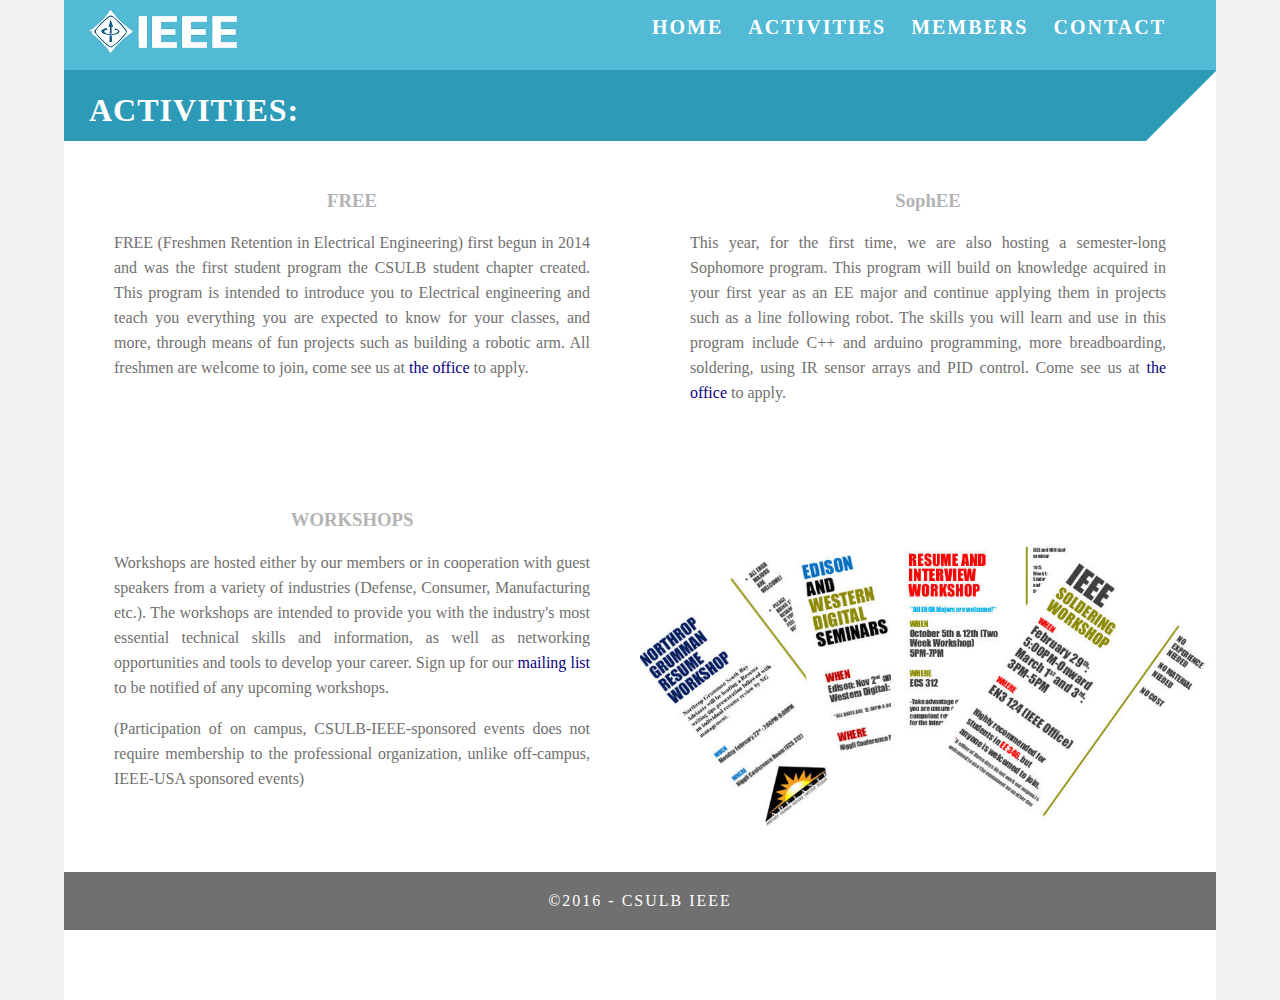
==== activities.html @ 5768d789 "Google Analytics scripts added" ====
<!doctype html>
<html lang="en-US">

<head>
    <meta charset="utf-8">
    <meta http-equiv="X-UA-Compatible" content="IE=edge">
    <meta name="viewport" content="width=device-width, initial-scale=1">
    <title>Activities | CSULB IEEE</title>
    <meta name="description" content="CSULB IEEE programs, workshop and events information.">
    <!--Favicon not supported for IE 9 and below-->
    <link rel="shortcut icon" type="image/x-icon" href="images/favicon.png" />
    <link href="css/styles.css" rel="stylesheet" type="text/css">
    <!--Script tag downloads a font from the Adobe Edge Web Fonts server for use within the web page.-->
    <script>
        var __adobewebfontsappname__ = "dreamweaver"
    </script>
    <!-- Add "https:" before URL for local development, remove before committing -->
    <script src="//use.edgefonts.net/source-sans-pro:n2:default.js" type="text/javascript"></script>
    <!-- HTML5 shim and Respond.js for IE8 support of HTML5 elements and media queries -->
    <!-- WARNING: Respond.js doesn't work if you view the page via file:// -->
    <!--[if lt IE 9]>
      <script src="https://oss.maxcdn.com/html5shiv/3.7.2/html5shiv.min.js"></script>
      <script src="https://oss.maxcdn.com/respond/1.4.2/respond.min.js"></script>
    <![endif]-->
    <!-- Google Analytics script -->
	<script>
  (function(i,s,o,g,r,a,m){i['GoogleAnalyticsObject']=r;i[r]=i[r]||function(){
  (i[r].q=i[r].q||[]).push(arguments)},i[r].l=1*new Date();a=s.createElement(o),
  m=s.getElementsByTagName(o)[0];a.async=1;a.src=g;m.parentNode.insertBefore(a,m)
  })(window,document,'script','https://www.google-analytics.com/analytics.js','ga');

  ga('create', 'UA-83214948-1', 'auto');
  ga('send', 'pageview');

	</script>
</head>

<body>
    <!-- Main Container -->
    <div class="container">
        <!-- Navigation -->
        <!-- Hero Section -->
        <header>
            <a href="./">
                <h4 class="logo"><img src="images/logoWhite.png" alt="IEEE"></h4>
            </a>
            <nav>
                <ul>
                    <li><a href="./">HOME</a>
                    </li>
                    <li> <a href="activities.html">ACTIVITIES</a>
                    </li>
                    <li> <a href="members.html">MEMBERS</a>
                    </li>
                    <li> <a href="contact.html">CONTACT</a>
                    </li>
                </ul>
            </nav>
        </header>
        <!-- Entry Title Section -->
        <section class="entry-banner">
            <h1 class="entry-title">ACTIVITIES:</h1>
        </section>
        <!-- Gallery Section -->
        <!-- Parallax Section -->
        <!-- More Info Section -->
        <footer>
            <article class="footer_column">
                <h3>FREE</h3>
                <!--Comment out to add pictures for each section-->
                <!--<a href="programs.html"><img src="images/placeholder.jpg" alt="" width="400" height="200" class="cards"/></a>-->
                <p>FREE (Freshmen Retention in Electrical Engineering) first begun in 2014 and was the first student program the CSULB student chapter created. This program is intended to introduce you to Electrical engineering and teach you everything you are expected to know for your classes, and more, through means of fun projects such as building a robotic arm. All freshmen are welcome to join, come see us at <a href="index.html#office" style="color:#0B0080">the office</a> to apply.</p>
            </article>
            <article class="footer_column">
                <h3>SophEE</h3>
                <!--<img src="images/office.jpg" alt="" width="400" height="200" class="cards"/>-->
                <p>This year, for the first time, we are also hosting a semester-long Sophomore program. This program will build on knowledge acquired in your first year as an EE major and continue applying them in projects such as a line following robot. The skills you will learn and use in this program include C++ and arduino programming, more breadboarding, soldering, using IR sensor arrays and PID control. Come see us at <a href="index.html#office" style="color:#0B0080">the office</a> to apply.</p>
            </article>
        </footer>
        <footer>
            <article class="footer_column">
                <h3>WORKSHOPS</h3>
                <!--<a href="programs.html"><img src="images/placeholder.jpg" alt="" width="400" height="200" class="cards"/></a>-->
                <p>Workshops are hosted either by our members or in cooperation with guest speakers from a variety of industries (Defense, Consumer, Manufacturing etc.). The workshops are intended to provide you with the industry's most essential technical skills and information, as well as networking opportunities and tools to develop your career. Sign up for our <a href="contact.html" style="color:#0B0080">mailing list</a> to be notified of any upcoming workshops.</p>
                <p>(Participation of on campus, CSULB-IEEE-sponsored events does not require membership to the professional organization, unlike off-campus, IEEE-USA sponsored events)</p>
            </article>
            <article class="footer_column">
                <img src="images/workshopflyer.jpg" class="flyer">
            </article>
        </footer>
        <!-- Footer Section -->
        <!-- Copyrights Section -->
        <div class="copyright">&copy;2016 - <strong>CSULB IEEE</strong>
        </div>
    </div>
    <!-- Main Container Ends -->
</body>

</html>
---- css/styles.css ----
@charset "UTF-8";
/* Body */

body {
    font-family: source-sans-pro, consolas;
    background-color: #f2f2f2;
    margin-top: 0px;
    margin-right: 0px;
    margin-bottom: 0px;
    margin-left: 0px;
    font-style: normal;
    font-weight: 200;
}
/* Container */

.container {
    width: 90%;
    margin-left: auto;
    margin-right: auto;
    height: 1000px;
    background-color: #FFFFFF;
}
/* Navigation */

header {
    width: 100%;
    height: 7%;
    background-color: #52bad5;
    border-bottom: 1px solid #2C9AB7;
}
.logo {
    color: #fff;
    font-weight: bold;
    text-align: undefined;
    width: 10%;
    float: left;
    margin-top: 10px;
    margin-bottom: 0px;
    margin-left: 25px;
    letter-spacing: 4px;
}
nav {
    float: right;
    width: 80%;
    text-align: right;
    margin-right: 25px;
}
header nav ul {
    list-style: none;
    float: right;
}
nav ul li {
    float: left;
    color: #FFFFFF;
    font-size: 20px;
    text-align: left;
    margin-right: 25px;
    letter-spacing: 2px;
    font-weight: bold;
    transition: all 0.3s linear;
}
ul li a {
    color: #FFFFFF;
    text-decoration: none;
}
ul li:hover a {
    color: #2C9AB7;
}
.hero_header {
    color: #FFFFFF;
    text-align: center;
    margin-top: 0px;
    margin-right: 0px;
    margin-bottom: 0px;
    margin-left: 0px;
    letter-spacing: 4px;
}
a:link,
a:visited {
    text-decoration: none;
}
/* Hero Section */

.hero {
    width: 100%;
    background-image: url(../images/Walter_Pyramid.jpg);
    background-repeat: no-repeat;
    background-position: center center;
    background-size: cover;
    background-color: #B3B3B3;
    padding-top: 200px;
    padding-bottom: 200px;
    float: right;
}
.light {
    font-weight: bold;
    color: #717070;
}
.tagline {
    text-align: center;
    color: #FFFFFF;
    margin-top: 4px;
    font-weight: lighter;
    text-transform: uppercase;
    letter-spacing: 1px;
}
/* About Section */

.text_column {
    width: 29%;
    text-align: justify;
    font-weight: lighter;
    line-height: 25px;
    float: left;
    padding-left: 20px;
    padding-right: 20px;
    color: #A3A3A3;
}
.about {
    padding-left: 25px;
    padding-right: 25px;
    padding-top: 35px;
    padding-bottom: 25px;
    display: inline-block;
    background-color: #FFFFFF;
}
/* Gallery */

.entry-title {
    color: #FFFFFF;
    text-align: left;
    font-weight: bold;
    letter-spacing: 1px;
    margin-left: 25px;
    margin-bottom: 10px;
    display: inline-block;
    line-height: normal;
    vertical-align: middle;
}
.entry-banner {
    background-color: #2D9AB7;
    width: 100%;
    height: 70px;
    float: left;
    padding-bottom: 0px;
    padding-top: 0px;
    position: relative;
}
.entry-banner:before {
    /*Cuts the corner of this div*/ 
    content: '';
    position: absolute;
    bottom: 0;
    right: 0;
    border-bottom: 70px solid white;
    border-left: 70px solid #2D9AB7;
    width: 0;
}
.mugshot {
    width: 50%;
}
.icon {
    margin-bottom: 5px;
}
.contact {
    width: 100px;
}
.gallery {
    clear: both;
    display: inline-block;
    width: 100%;
    background-color: #FFFFFF;
    padding-bottom: 35px;
    padding-top: 0px;
    margin-top: -5px;
    margin-bottom: 0px;
}
.thumbnail {
    width: 23%;
    text-align: center;
    float: left;
    margin-top: 35px;
}
.gallery .thumbnail h4 {
    margin-top: 5px;
    margin-right: 5px;
    margin-bottom: 5px;
    margin-left: 5px;
    color: #52BAD5;
}
.gallery .thumbnail p {
    margin-top: 0px;
    margin-right: 0px;
    margin-bottom: 0px;
    margin-left: 0px;
    color: #A3A3A3;
}
.wrap {
    float: right;
    width: 50%;
    height: 340px;
    overflow: hidden;
    padding-top: 10px;
    padding-right: 10px;
}
.form {
    width: 100%;
    height: 200%;
    overflow: hidden;
}
/* Parallax Section */

.banner {} .parallax_left {
    width: 60%;
    height: 300px;
    background: #2D9AB7;
    float: left;
    position: relative;
}
.parallax_left img {
    max-height: 100%;
    max-width: 100%;
    width: auto;
    height: auto;
    position: absolute;
    top: 0;
    bottom: 0;
    left: 0;
    right: 0;
    margin: auto;
}
.parallax_right {
    margin-left: 60%;
    height: 300px;
    background: #2D9AB7;
    position: relative;
}
.parallax_right:before {
    /*Cuts the corner of this div*/
    
    content: '';
    position: absolute;
    bottom: 0;
    right: 0;
    border-bottom: 80px solid white;
    border-left: 80px solid #2D9AB7;
    width: 0;
}
.parallax {
    color: #FFFFFF;
    text-align: right;
    padding-right: 40%;
    padding-top: 10%;
    letter-spacing: 2px;
    margin-top: 0px;
    position: relative;
}
.parallax_description {
    color: #FFFFFF;
    text-align: justify;
    width: 70%;
    font-weight: lighter;
    line-height: 23px;
    margin-top: 0px;
    margin-right: auto;
    margin-bottom: 0px;
    margin-left: auto;
}
.parallax_description a:link {
    color: #FFFFFF;
    text-decoration: none;
}
.parallax_description a:visited {
    color: #FFFFFF;
    text-decoration: none;
}
/* More info */

footer {
    background-color: #FFFFFF;
    padding-bottom: 35px;
}
.footer_column {
    width: 50%;
    text-align: center;
    padding-top: 30px;
    float: left;
}
footer .footer_column h3 {
    color: #B3B3B3;
    text-align: center;
}
footer .footer_column p {
    color: #717070;
    background-color: #FFFFFF;
}
.cards {
    width: 100%;
    height: auto;
    max-width: 400px;
    max-height: 200px;
}
footer .footer_column p {
    padding-left: 30px;
    padding-right: 30px;
    text-align: justify;
    line-height: 25px;
    font-weight: lighter;
    margin-left: 20px;
    margin-right: 20px;
}
.footer_column a:link {
    color: #717070;
    text-decoration: none;
}
.footer_column a:visited {
    color: #717070;
    text-decoration: none;
}
.button {
    width: 200px;
    margin-top: 40px;
    margin-right: auto;
    margin-bottom: auto;
    margin-left: auto;
    padding-top: 20px;
    padding-right: 10px;
    padding-bottom: 20px;
    padding-left: 10px;
    text-align: center;
    vertical-align: middle;
    border-radius: 0px;
    text-transform: uppercase;
    font-weight: bold;
    letter-spacing: 2px;
    border: 3px solid #FFFFFF;
    color: #FFFFFF;
    transition: all 0.3s linear;
}
.button:hover {
    background-color: #FEFEFE;
    color: #C4C4C4;
    cursor: pointer;
}
.facebook {
    width: 100px;
    margin-top: 20px;
    margin-right: auto;
    margin-bottom: auto;
    margin-left: auto;
    padding-top: 0px;
    padding-right: 0px;
    padding-bottom: 0px;
    padding-left: 0px;
    vertical-align: middle;
    border-radius: 0px;
    border: 0px;
    transition: all 0.3s linear;
}
.facebook:hover {
    background-color: #FEFEFE;
    color: #C4C4C4;
    cursor: pointer;
}
.copyright {
    text-align: center;
    padding-top: 20px;
    padding-bottom: 20px;
    background-color: #717070;
    color: #FFFFFF;
    text-transform: uppercase;
    font-weight: lighter;
    letter-spacing: 2px;
    border-top-width: 2px;
}
.footer_banner {
    background-color: #B3B3B3;
    padding-top: 50px;
    padding-bottom: 50PX;
    margin-bottom: 0px;
}
footer {
    display: inline-block;
}
.hidden {
    display: none;
}
.flyer {
    width: 100%;
}
/* --------------Mobile--------------*/

@media (max-width: 320px) {
    .logo {
        width: 100%;
        text-align: center;
        margin-top: 13px;
        margin-right: 0px;
        margin-bottom: 0px;
        margin-left: 0px;
    }
    .container header nav {
        margin-top: 0px;
        margin-right: 0px;
        margin-bottom: 0px;
        margin-left: 0px;
        width: 100%;
        float: hidden;
        overflow: auto;
        display: inline-block;
        background: #52bad5;
    }
    header nav ul {} nav ul li {
        margin-top: 0px;
        margin-right: 0px;
        margin-bottom: 0px;
        margin-left: 0px;
        width: 100%;
        text-align: center;
        padding-top: 8px;
        padding-bottom: 8px;
    }
    .text_column {
        width: 100%;
        text-align: justify;
        padding-top: 0px;
        padding-right: 0px;
        padding-bottom: 0px;
        padding-left: 0px;
    }
    .thumbnail {
        width: 100%;
    }
    .footer_column {
        width: 100%;
        margin-top: 0px;
    }
    .parallax {
        text-align: center;
        margin-top: 0px;
        margin-right: 0px;
        margin-bottom: 0px;
        margin-left: px;
        padding-top: 5%;
        padding-right: 0px;
        padding-bottom: 0px;
        padding-left: 0px;
        width: 100%;
        font-size: 18px;
    }
    .parallax_description {
        padding-top: 0px;
        padding-right: 0px;
        padding-bottom: 0px;
        padding-left: 0px;
        width: 90%;
        margin-top: 25px;
        margin-right: 0px;
        margin-bottom: 0px;
        margin-left: 12px;
        float: none;
        text-align: justify;
    }
    .parallax_left {
        display: none;
    }
    .parallax_right {
        margin-left: 0%;
    }
    .tagline {
        margin-top: 20px;
        line-height: 22px;
    }
    .hero_header {
        padding-left: 10px;
        padding-right: 10px;
        line-height: 22px;
        text-align: center;
    }
    .wrap {
        width: 100%;
        height: 330px;
        padding: 0;
        overflow: hidden;
    }
    .form {
        width: 110%;
        height: 700px;
        margin-left: 9%;
        /* Content of google form made to scale */
        -ms-zoom: 0.75;
        -moz-transform: scale(0.75);
        -moz-transform-origin: 0 0;
        -o-transform: scale(0.75);
        -o-transform-origin: 0 0;
        -webkit-transform: scale(0.75);
        -webkit-transform-origin: 0 0;
    }
}
/* --------------Small Tablets-------------- */

@media (min-width: 321px)and (max-width: 868px) {
    .logo {
        width: 100%;
        text-align: center;
        margin-top: 13px;
        margin-right: 0px;
        margin-bottom: 0px;
        margin-left: 0px;
        color: #043745;
    }
    .container header nav {
        margin-top: 0px;
        margin-right: 0px;
        margin-bottom: 0px;
        margin-left: 0px;
        width: 100%;
        float: hidden;
        overflow: auto;
        display: inline-block;
        background: #52bad5;
    }
    header nav ul {
        padding: 0px;
        float: none;
    }
    nav ul li {
        margin-top: 0px;
        margin-right: 0px;
        margin-bottom: 0px;
        margin-left: 0px;
        width: 100%;
        text-align: center;
        padding-top: 8px;
        padding-bottom: 8px;
    }
    .text_column {
        width: 100%;
        text-align: left;
        padding-top: 0px;
        padding-right: 0px;
        padding-bottom: 0px;
        padding-left: 0px;
    }
    .thumbnail {
        width: 100%;
    }
    .footer_column {
        width: 100%;
        margin-top: 0px;
    }
    .parallax_left {
        display: none;
    }
    .parallax_right {
        margin-left: 0%;
    }
    .thumbnail {
        width: 50%;
    }
    .wrap {
        width: 100%;
        height: 270px;
        padding: 0;
        overflow: hidden;
    }
    .form {
        width: 110%;
        height: 700px;
        margin-left: 9%;
        /* Content of google form made to scale */
        -ms-zoom: 0.75;
        -moz-transform: scale(0.75);
        -moz-transform-origin: 0 0;
        -o-transform: scale(0.75);
        -o-transform-origin: 0 0;
        -webkit-transform: scale(0.75);
        -webkit-transform-origin: 0 0;
    }
    .footer_column {
        width: 100%;
    }
}
/* -------------Small Desktops------------- */

@media (min-width: 868px) and (max-width: 1096px) {
    .text_column {
        width: 100%;
    }
    .thumbnail {
        width: 50%;
    }
    .text_column {
        width: 100%;
        margin-top: 0px;
        margin-right: 0px;
        margin-bottom: 0px;
        margin-left: 0px;
        padding-top: 0px;
        padding-right: 0px;
        padding-bottom: 0px;
        padding-left: 0px;
    }
    .wrap {
        width: 100%;
        height: 270px;
        padding: 0;
        overflow: hidden;
    }
    .form {
        width: 110%;
        height: 700px;
        margin-left: 9%;
        /* Content of google form made to scale */
        -ms-zoom: 0.75;
        -moz-transform: scale(0.75);
        -moz-transform-origin: 0 0;
        -o-transform: scale(0.75);
        -o-transform-origin: 0 0;
        -webkit-transform: scale(0.75);
        -webkit-transform-origin: 0 0;
    }
}
/* -------------Largest Desktops------------- */

@media (min-width: 1300px) {}
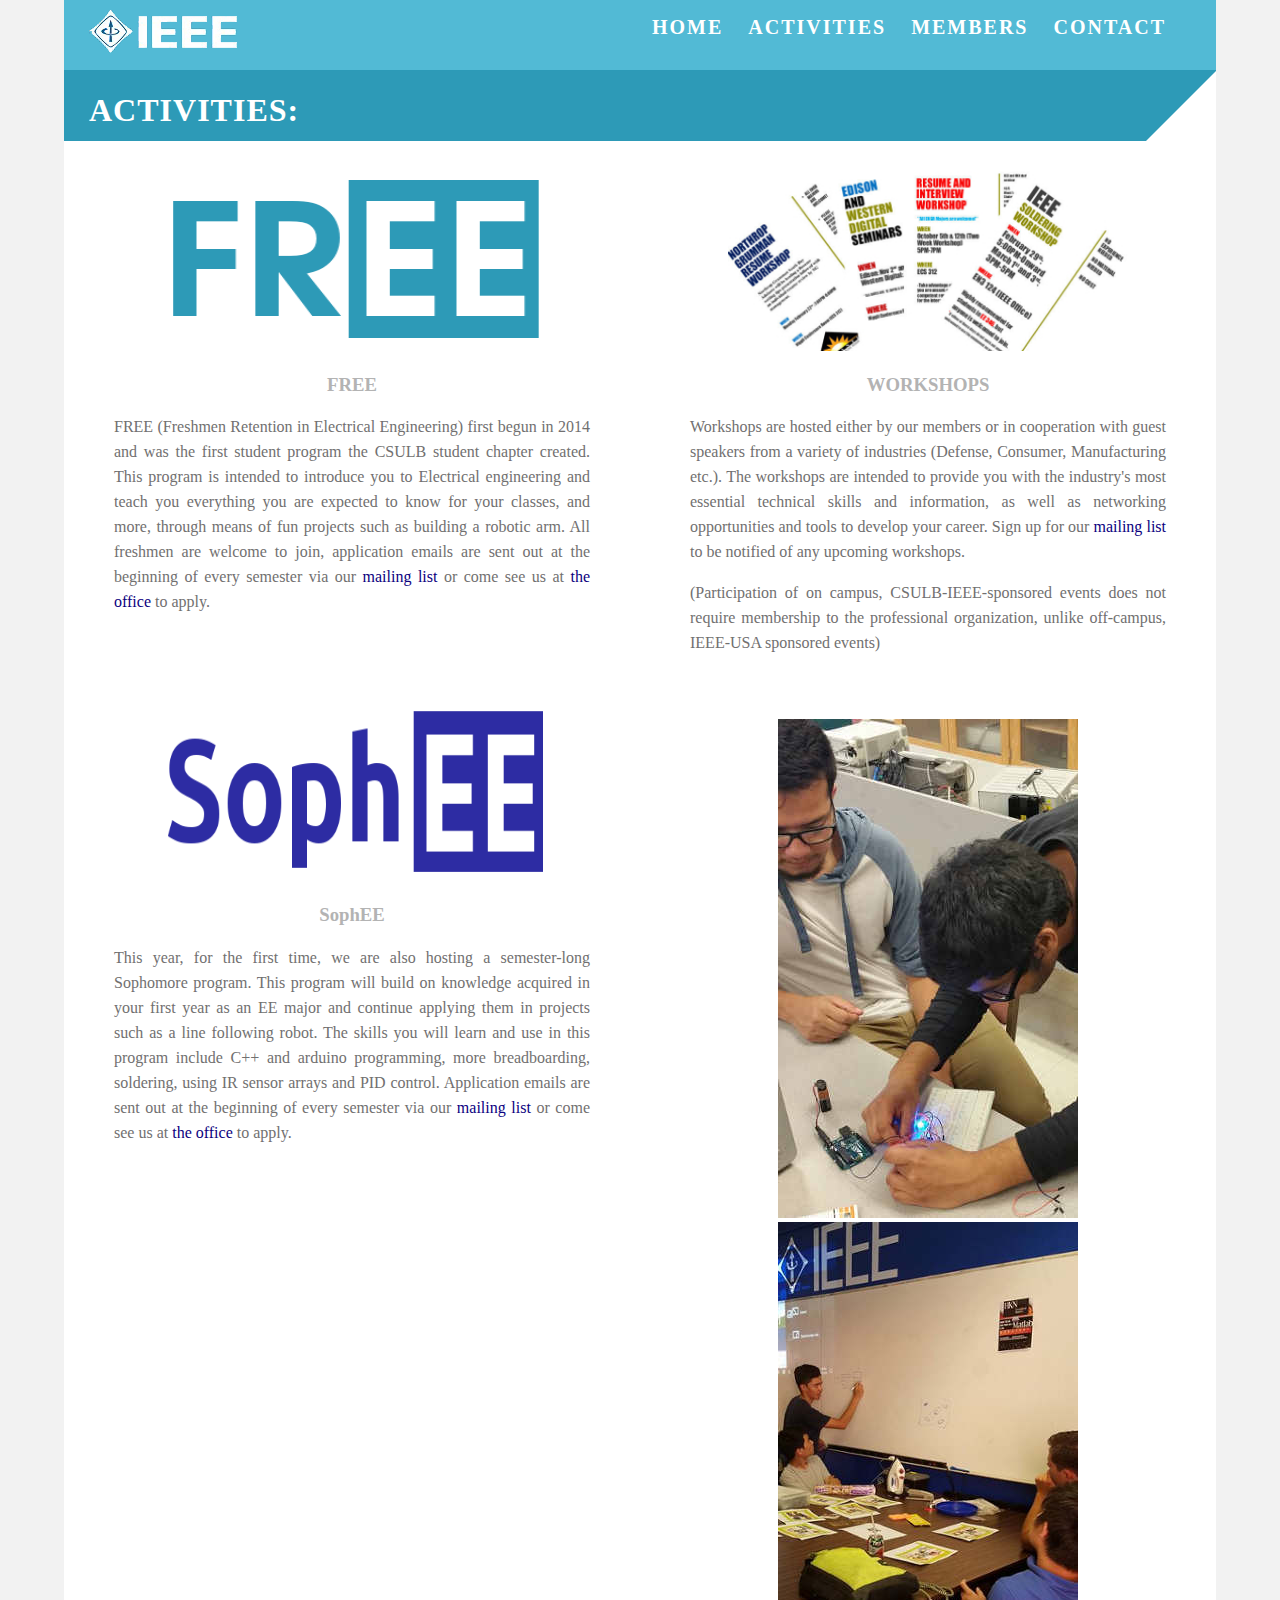
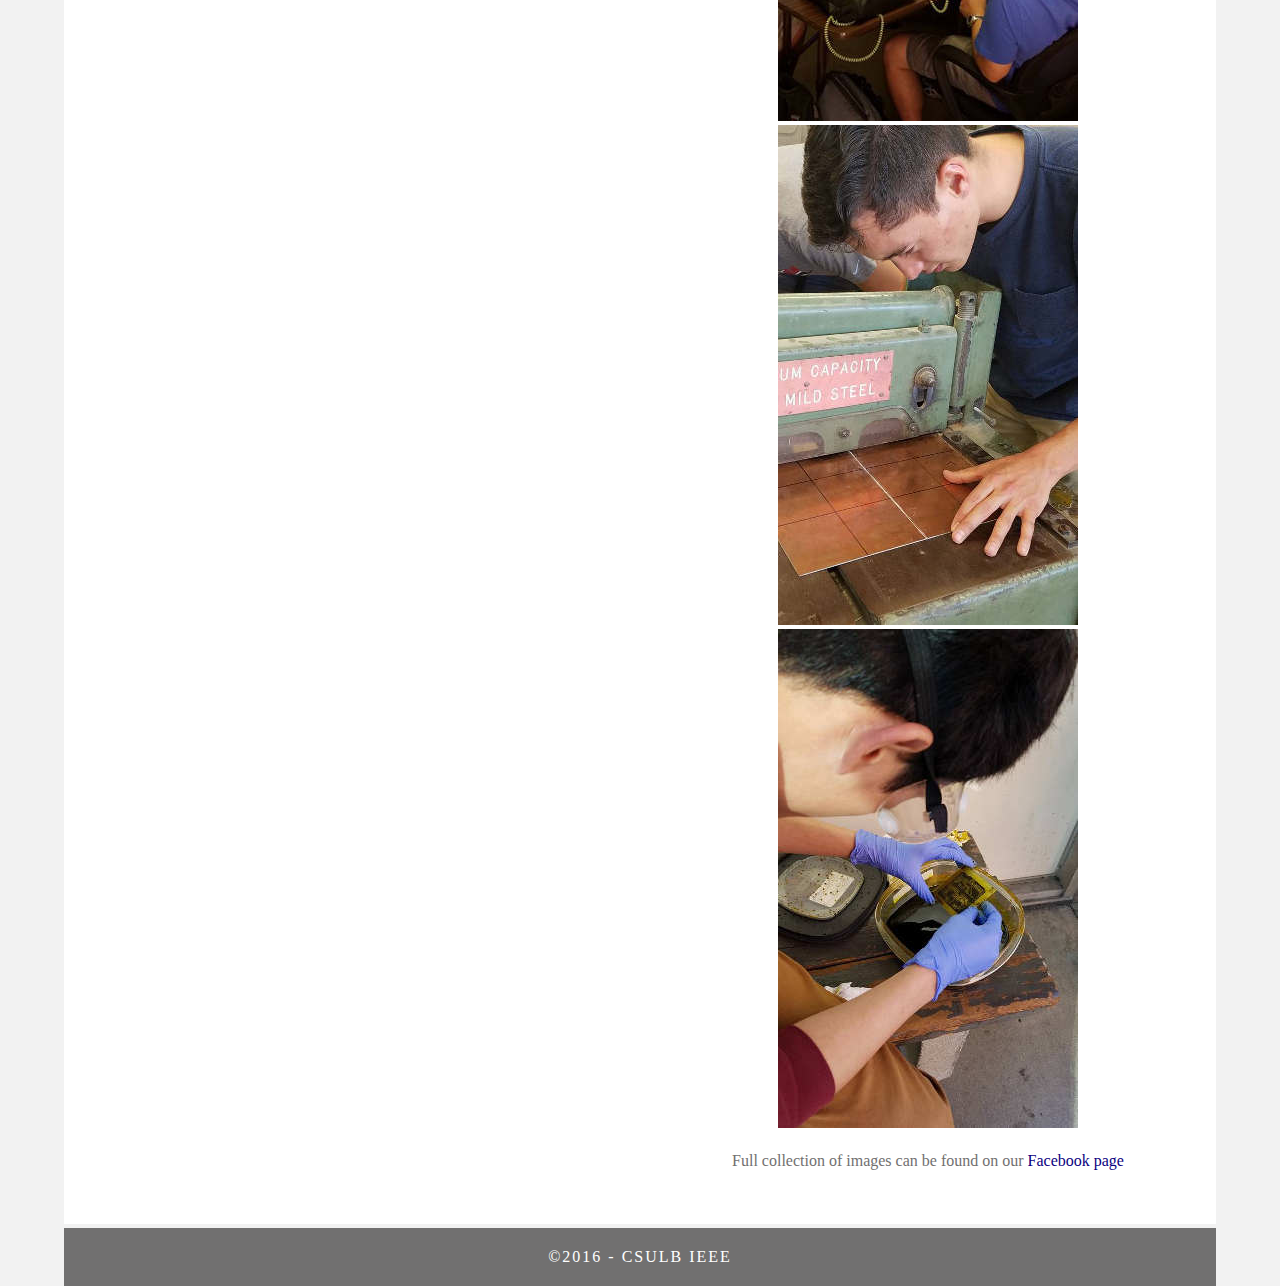
==== commit a6eff09f: "Activities page updated" ====
--- a/activities.html
+++ b/activities.html
@@ -65,30 +65,36 @@
         <!-- Parallax Section -->
         <!-- More Info Section -->
         <footer>
-            <article class="footer_column">
-                <h3>FREE</h3>
-                <!--Comment out to add pictures for each section-->
-                <!--<a href="programs.html"><img src="images/placeholder.jpg" alt="" width="400" height="200" class="cards"/></a>-->
-                <p>FREE (Freshmen Retention in Electrical Engineering) first begun in 2014 and was the first student program the CSULB student chapter created. This program is intended to introduce you to Electrical engineering and teach you everything you are expected to know for your classes, and more, through means of fun projects such as building a robotic arm. All freshmen are welcome to join, come see us at <a href="index.html#office" style="color:#0B0080">the office</a> to apply.</p>
-            </article>
-            <article class="footer_column">
+          <article class="footer_column">
+            <!--Comment out to add pictures for each section-->
+            <img src="images/free_logo.png" alt="" width="400" height="180" class="activity_cards"/>
+	    <h3>FREE</h3>
+            <p>FREE (Freshmen Retention in Electrical Engineering) first begun in 2014 and was the first student program the CSULB student chapter created. This program is intended to introduce you to Electrical engineering and teach you everything you are expected to know for your classes, and more, through means of fun projects such as building a robotic arm. All freshmen are welcome to join, application emails are sent out at the beginning of every semester via our <a href="contact.html" style="color:#0B0080"> mailing list</a> or come see us at <a href="index.html#office" style="color:#0B0080">the office</a> to apply.</p>
+          </article>
+	  
+	  <article class="footer_column">           
+	    <img src="images/workshopflyer.jpg" alt="" width="400" height="180" class="activity_cards"/>
+	    <h3>WORKSHOPS</h3>
+            <p>Workshops are hosted either by our members or in cooperation with guest speakers from a variety of industries (Defense, Consumer, Manufacturing etc.). The workshops are intended to provide you with the industry's most essential technical skills and information, as well as networking opportunities and tools to develop your career. Sign up for our <a href="contact.html" style="color:#0B0080">mailing list</a> to be notified of any upcoming workshops.</p>
+            <p>(Participation of on campus, CSULB-IEEE-sponsored events does not require membership to the professional organization, unlike off-campus, IEEE-USA sponsored events)</<p>
+</article>
+
+<article class="footer_column">
+  <img src="images/sophee_logo.png" alt="" width="400" height="180" class="activity_cards"/>
                 <h3>SophEE</h3>
-                <!--<img src="images/office.jpg" alt="" width="400" height="200" class="cards"/>-->
-                <p>This year, for the first time, we are also hosting a semester-long Sophomore program. This program will build on knowledge acquired in your first year as an EE major and continue applying them in projects such as a line following robot. The skills you will learn and use in this program include C++ and arduino programming, more breadboarding, soldering, using IR sensor arrays and PID control. Come see us at <a href="index.html#office" style="color:#0B0080">the office</a> to apply.</p>
-            </article>
+                <p>This year, for the first time, we are also hosting a semester-long Sophomore program. This program will build on knowledge acquired in your first year as an EE major and continue applying them in projects such as a line following robot. The skills you will learn and use in this program include C++ and arduino programming, more breadboarding, soldering, using IR sensor arrays and PID control. Application emails are sent out at the beginning of every semester via our <a href="contact.html" style="color:#0B0080"> mailing list</a> or come see us at <a href="index.html#office" style="color:#0B0080">the office</a> to apply.</p>
+</article>
+
+<article class="footer_column">
+  <br>
+  <img src="images/workshops1.jpg" class="activity_gallery">
+  <img src="images/workshops2.jpg" class="activity_gallery">
+  <img src="images/workshops3.jpg" class="activity_gallery">
+  <img src="images/workshops4.jpg" class="activity_gallery">
+  <p style="text-align:center">Full collection of images can be found on our <a href="https://www.facebook.com/csulbieee" style="color:#0B0080"> Facebook page</a></p>
+</article>
         </footer>
-        <footer>
-            <article class="footer_column">
-                <h3>WORKSHOPS</h3>
-                <!--<a href="programs.html"><img src="images/placeholder.jpg" alt="" width="400" height="200" class="cards"/></a>-->
-                <p>Workshops are hosted either by our members or in cooperation with guest speakers from a variety of industries (Defense, Consumer, Manufacturing etc.). The workshops are intended to provide you with the industry's most essential technical skills and information, as well as networking opportunities and tools to develop your career. Sign up for our <a href="contact.html" style="color:#0B0080">mailing list</a> to be notified of any upcoming workshops.</p>
-                <p>(Participation of on campus, CSULB-IEEE-sponsored events does not require membership to the professional organization, unlike off-campus, IEEE-USA sponsored events)</p>
-            </article>
-            <article class="footer_column">
-                <img src="images/workshopflyer.jpg" class="flyer">
-            </article>
-        </footer>
-        <!-- Footer Section -->
+	
         <!-- Copyrights Section -->
         <div class="copyright">&copy;2016 - <strong>CSULB IEEE</strong>
         </div>
@@ -96,4 +102,4 @@
     <!-- Main Container Ends -->
 </body>
 
-</html>+</html>
--- a/css/styles.css
+++ b/css/styles.css
@@ -198,7 +198,7 @@
 .wrap {
     float: right;
     width: 50%;
-    height: 340px;
+    height: 400px;
     overflow: hidden;
     padding-top: 10px;
     padding-right: 10px;
@@ -235,8 +235,8 @@
     background: #2D9AB7;
     position: relative;
 }
-.parallax_right:before {
-    /*Cuts the corner of this div*/
+/*.parallax_right:before {
+    /*Cuts the corner of this div
     
     content: '';
     position: absolute;
@@ -245,7 +245,7 @@
     border-bottom: 80px solid white;
     border-left: 80px solid #2D9AB7;
     width: 0;
-}
+}*/
 .parallax {
     color: #FFFFFF;
     text-align: right;
@@ -560,7 +560,50 @@
     }
     .wrap {
         width: 100%;
-        height: 270px;
+        height: 300px;
+        padding: 0;
+        overflow: hidden;
+    }
+    .form {
+        width: 110%;
+        height: 600px;
+        margin-left: 9%;
+        /* Content of google form made to scale */
+        -ms-zoom: 0.75;
+        -moz-transform: scale(0.75);
+        -moz-transform-origin: 0 0;
+        -o-transform: scale(0.75);
+        -o-transform-origin: 0 0;
+        -webkit-transform: scale(0.75);
+        -webkit-transform-origin: 0 0;
+    }
+    .footer_column {
+        width: 100%;
+    }
+}
+/* -------------Small Desktops------------- */
+
+@media (min-width: 868px) and (max-width: 1096px) {
+    .text_column {
+        width: 100%;
+    }
+    .thumbnail {
+        width: 50%;
+    }
+    .text_column {
+        width: 100%;
+        margin-top: 0px;
+        margin-right: 0px;
+        margin-bottom: 0px;
+        margin-left: 0px;
+        padding-top: 0px;
+        padding-right: 0px;
+        padding-bottom: 0px;
+        padding-left: 0px;
+    }
+    .wrap {
+        width: 100%;
+        height: 300px;
         padding: 0;
         overflow: hidden;
     }
@@ -577,49 +620,6 @@
         -webkit-transform: scale(0.75);
         -webkit-transform-origin: 0 0;
     }
-    .footer_column {
-        width: 100%;
-    }
-}
-/* -------------Small Desktops------------- */
-
-@media (min-width: 868px) and (max-width: 1096px) {
-    .text_column {
-        width: 100%;
-    }
-    .thumbnail {
-        width: 50%;
-    }
-    .text_column {
-        width: 100%;
-        margin-top: 0px;
-        margin-right: 0px;
-        margin-bottom: 0px;
-        margin-left: 0px;
-        padding-top: 0px;
-        padding-right: 0px;
-        padding-bottom: 0px;
-        padding-left: 0px;
-    }
-    .wrap {
-        width: 100%;
-        height: 270px;
-        padding: 0;
-        overflow: hidden;
-    }
-    .form {
-        width: 110%;
-        height: 700px;
-        margin-left: 9%;
-        /* Content of google form made to scale */
-        -ms-zoom: 0.75;
-        -moz-transform: scale(0.75);
-        -moz-transform-origin: 0 0;
-        -o-transform: scale(0.75);
-        -o-transform-origin: 0 0;
-        -webkit-transform: scale(0.75);
-        -webkit-transform-origin: 0 0;
-    }
 }
 /* -------------Largest Desktops------------- */
 
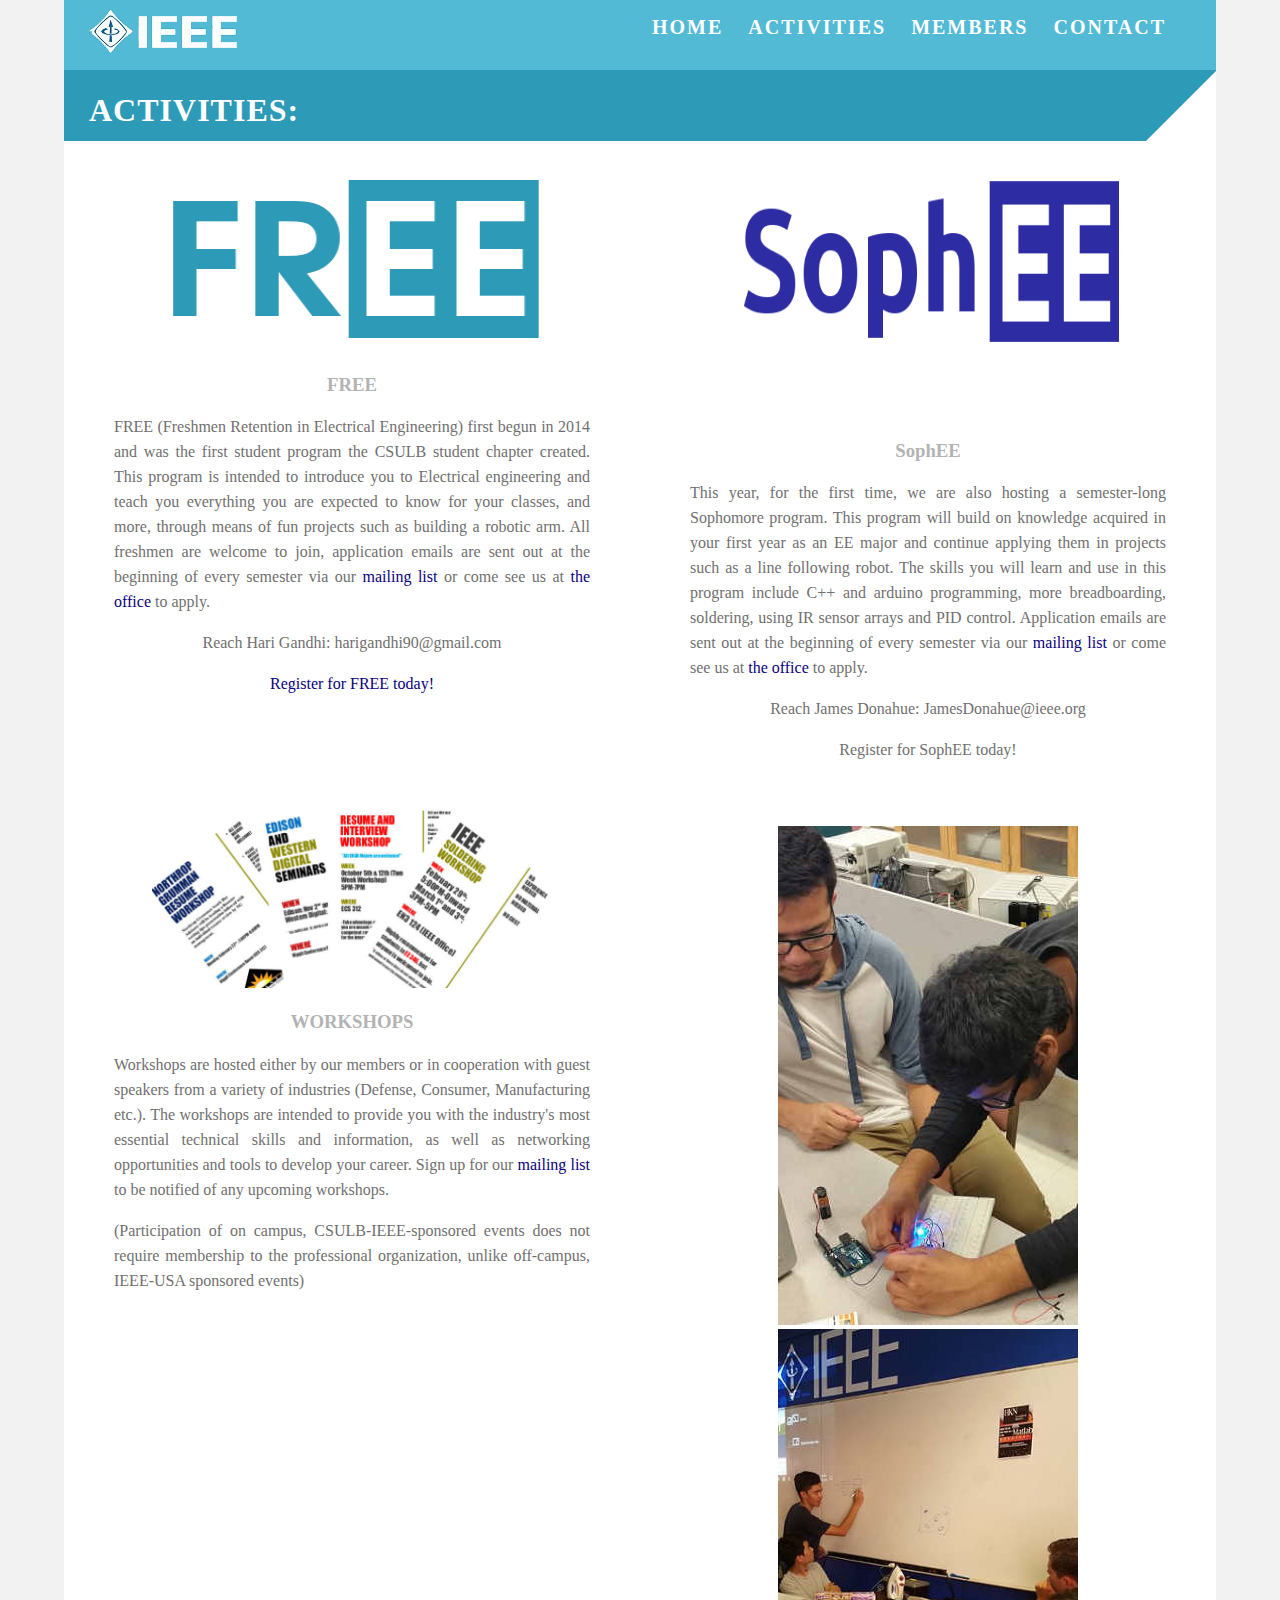
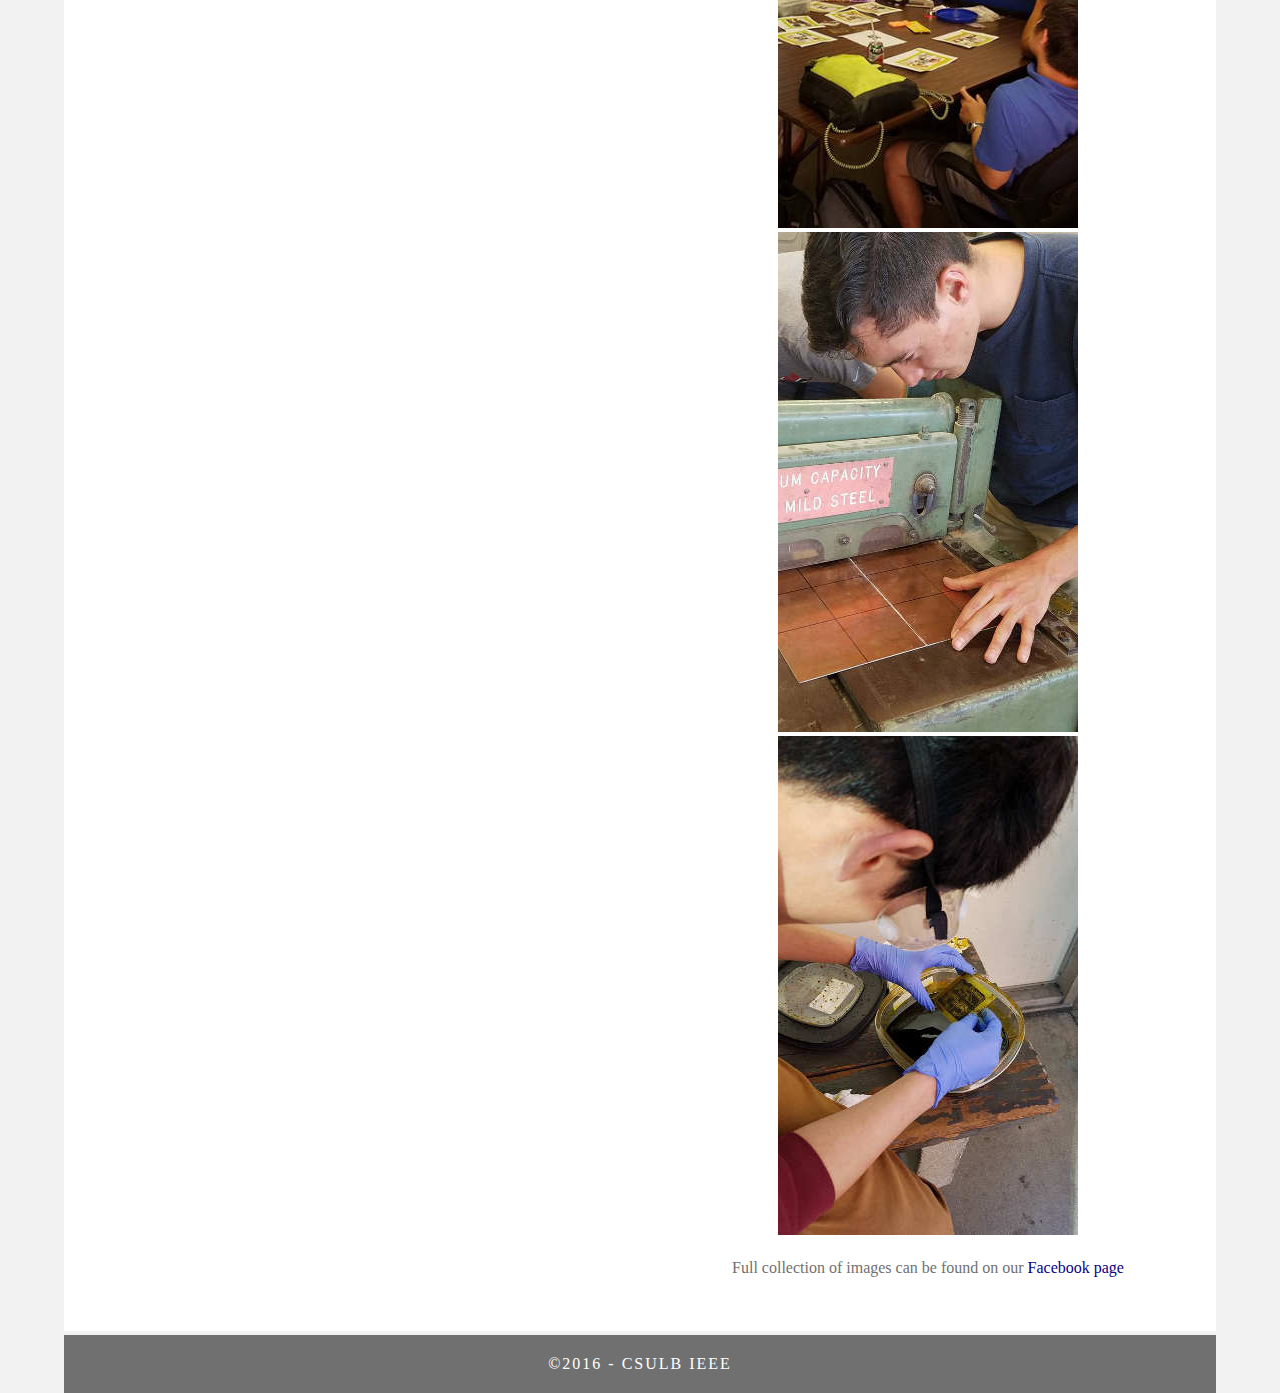
==== commit 31da6cdf: "Added contact and registration to FREE and SophEE under activities" ====
--- a/activities.html
+++ b/activities.html
@@ -67,22 +67,26 @@
         <footer>
           <article class="footer_column">
             <!--Comment out to add pictures for each section-->
-            <img src="images/free_logo.png" alt="" width="400" height="180" class="activity_cards"/>
+            <img src="images/free_logo.png" alt="FREE" width="400" height="180" class="activity_cards"/>
 	    <h3>FREE</h3>
             <p>FREE (Freshmen Retention in Electrical Engineering) first begun in 2014 and was the first student program the CSULB student chapter created. This program is intended to introduce you to Electrical engineering and teach you everything you are expected to know for your classes, and more, through means of fun projects such as building a robotic arm. All freshmen are welcome to join, application emails are sent out at the beginning of every semester via our <a href="contact.html" style="color:#0B0080"> mailing list</a> or come see us at <a href="index.html#office" style="color:#0B0080">the office</a> to apply.</p>
+	    <p style="text-align:center">Reach Hari Gandhi: harigandhi90@gmail.com</p>
+            <p style="text-align:center"><a href="https://goo.gl/forms/6DrkW8fFncnEJft83" style="color:#0B0080">Register for FREE today!</a></p>
           </article>
-	  
+
+<article class="footer_column">
+  <img src="images/sophee_logo.png" alt="SophEE" width="400" height="180" class="activity_cards"/>
+                <h3><br><br><br>SophEE</h3>
+                <p>This year, for the first time, we are also hosting a semester-long Sophomore program. This program will build on knowledge acquired in your first year as an EE major and continue applying them in projects such as a line following robot. The skills you will learn and use in this program include C++ and arduino programming, more breadboarding, soldering, using IR sensor arrays and PID control. Application emails are sent out at the beginning of every semester via our <a href="contact.html" style="color:#0B0080"> mailing list</a> or come see us at <a href="index.html#office" style="color:#0B0080">the office</a> to apply.</p>
+                <p style="text-align:center">Reach James Donahue: JamesDonahue@ieee.org</p>
+                <p style="text-align:center"><a href="https://goo.gl/forms/nTPnQ4P3f2jNrjME2" style=color:#0B0080">Register for SophEE today!</a></p>
+</article>
+
 	  <article class="footer_column">           
 	    <img src="images/workshopflyer.jpg" alt="" width="400" height="180" class="activity_cards"/>
 	    <h3>WORKSHOPS</h3>
             <p>Workshops are hosted either by our members or in cooperation with guest speakers from a variety of industries (Defense, Consumer, Manufacturing etc.). The workshops are intended to provide you with the industry's most essential technical skills and information, as well as networking opportunities and tools to develop your career. Sign up for our <a href="contact.html" style="color:#0B0080">mailing list</a> to be notified of any upcoming workshops.</p>
             <p>(Participation of on campus, CSULB-IEEE-sponsored events does not require membership to the professional organization, unlike off-campus, IEEE-USA sponsored events)</<p>
-</article>
-
-<article class="footer_column">
-  <img src="images/sophee_logo.png" alt="" width="400" height="180" class="activity_cards"/>
-                <h3>SophEE</h3>
-                <p>This year, for the first time, we are also hosting a semester-long Sophomore program. This program will build on knowledge acquired in your first year as an EE major and continue applying them in projects such as a line following robot. The skills you will learn and use in this program include C++ and arduino programming, more breadboarding, soldering, using IR sensor arrays and PID control. Application emails are sent out at the beginning of every semester via our <a href="contact.html" style="color:#0B0080"> mailing list</a> or come see us at <a href="index.html#office" style="color:#0B0080">the office</a> to apply.</p>
 </article>
 
 <article class="footer_column">
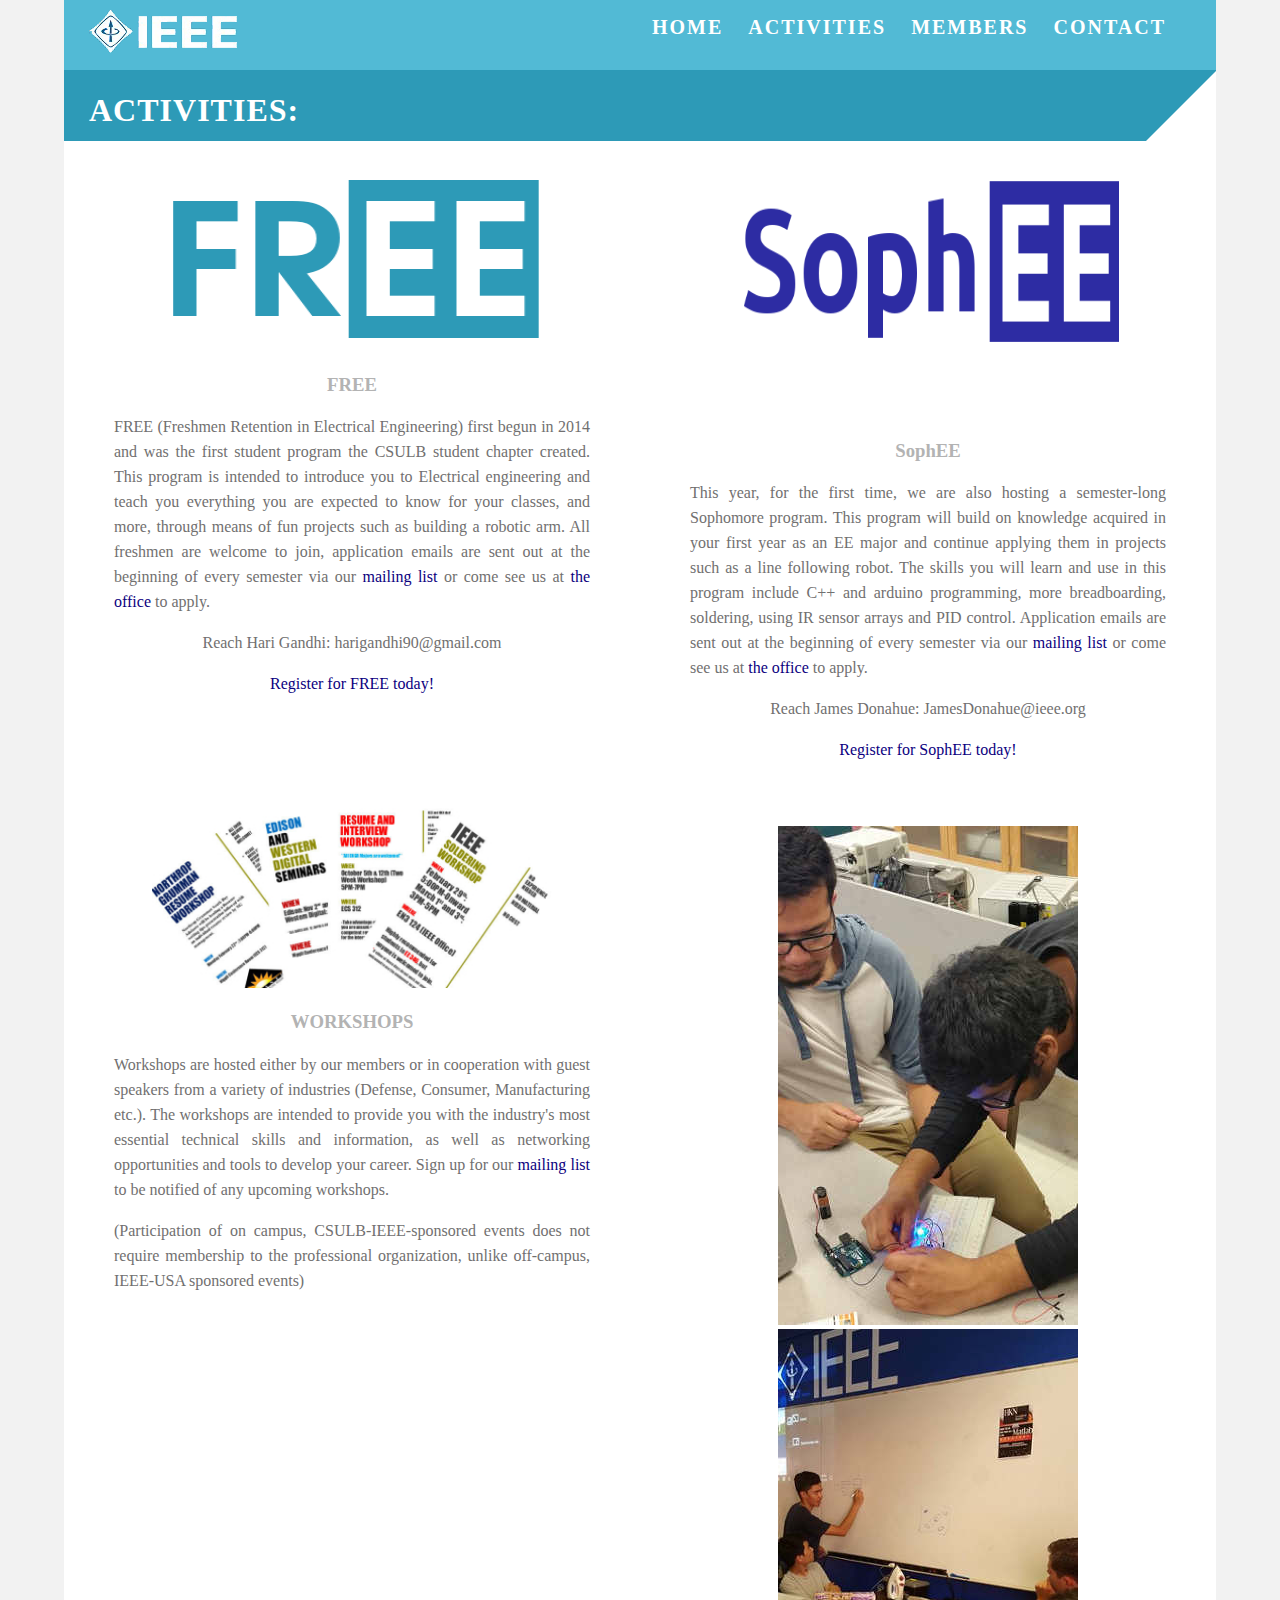
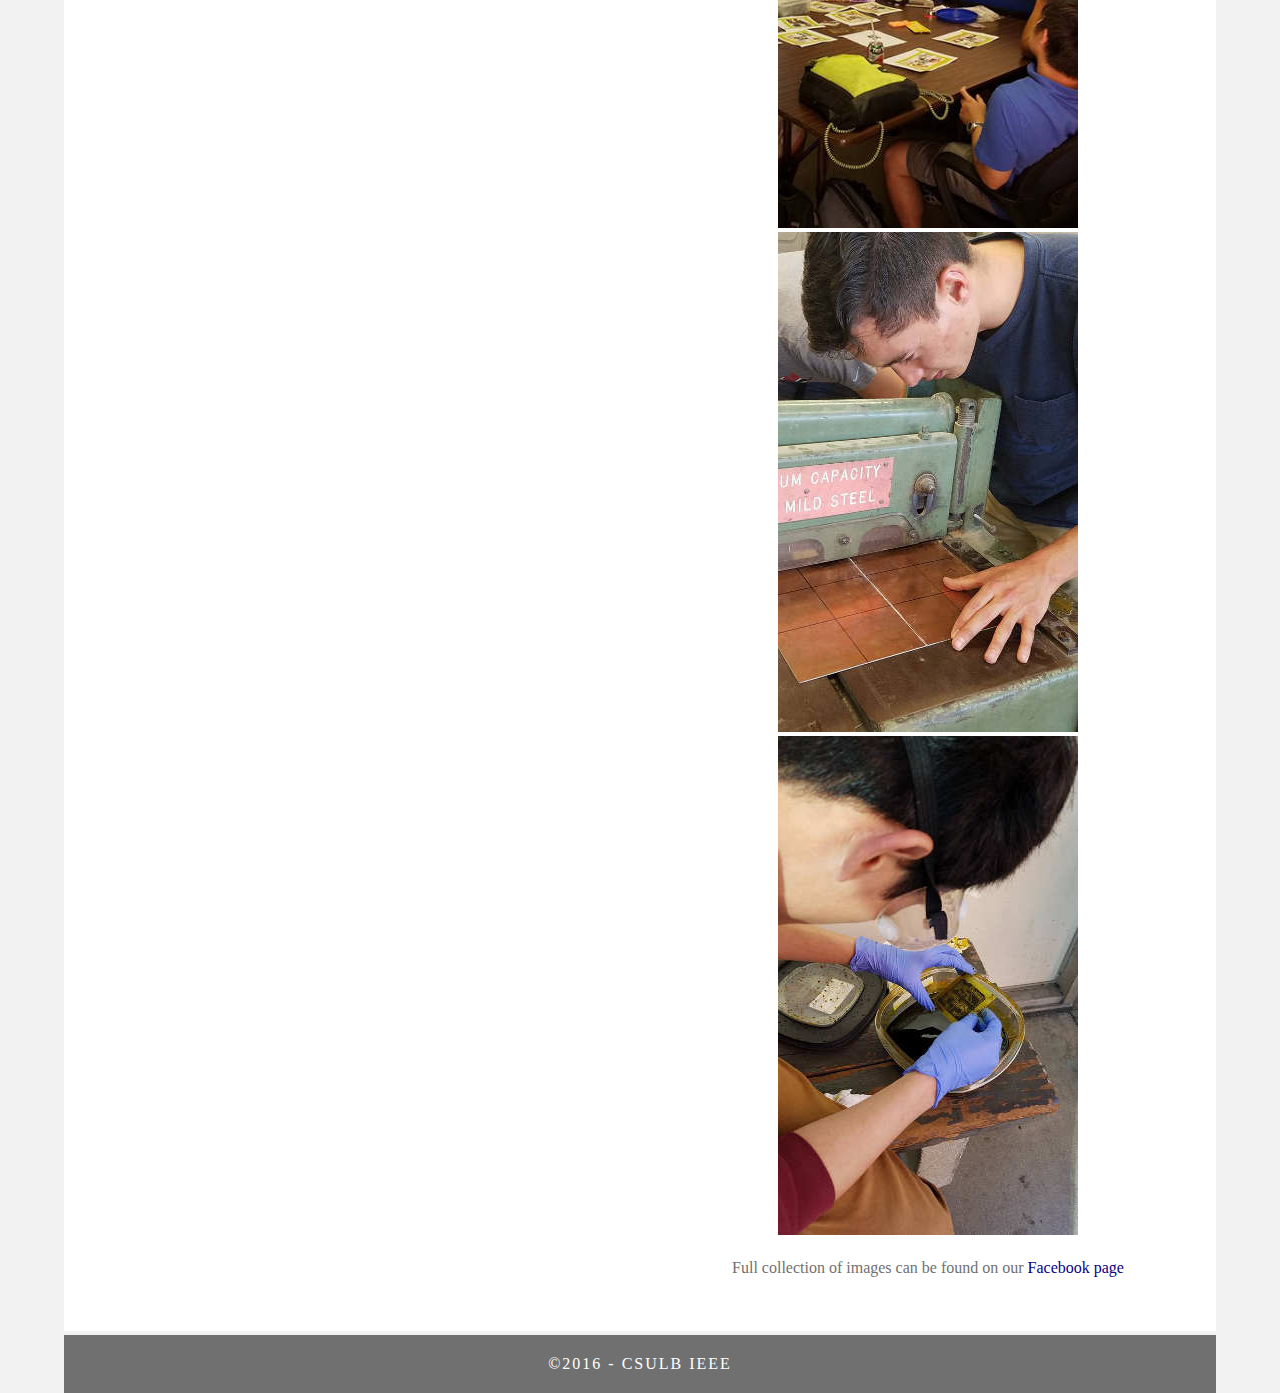
==== commit 9adea46e: "Fixed hyperlink color under activities - SophEE" ====
--- a/activities.html
+++ b/activities.html
@@ -79,7 +79,7 @@
                 <h3><br><br><br>SophEE</h3>
                 <p>This year, for the first time, we are also hosting a semester-long Sophomore program. This program will build on knowledge acquired in your first year as an EE major and continue applying them in projects such as a line following robot. The skills you will learn and use in this program include C++ and arduino programming, more breadboarding, soldering, using IR sensor arrays and PID control. Application emails are sent out at the beginning of every semester via our <a href="contact.html" style="color:#0B0080"> mailing list</a> or come see us at <a href="index.html#office" style="color:#0B0080">the office</a> to apply.</p>
                 <p style="text-align:center">Reach James Donahue: JamesDonahue@ieee.org</p>
-                <p style="text-align:center"><a href="https://goo.gl/forms/nTPnQ4P3f2jNrjME2" style=color:#0B0080">Register for SophEE today!</a></p>
+                <p style="text-align:center"><a href="https://goo.gl/forms/nTPnQ4P3f2jNrjME2" style="color:#0B0080">Register for SophEE today!</a></p>
 </article>
 
 	  <article class="footer_column">           
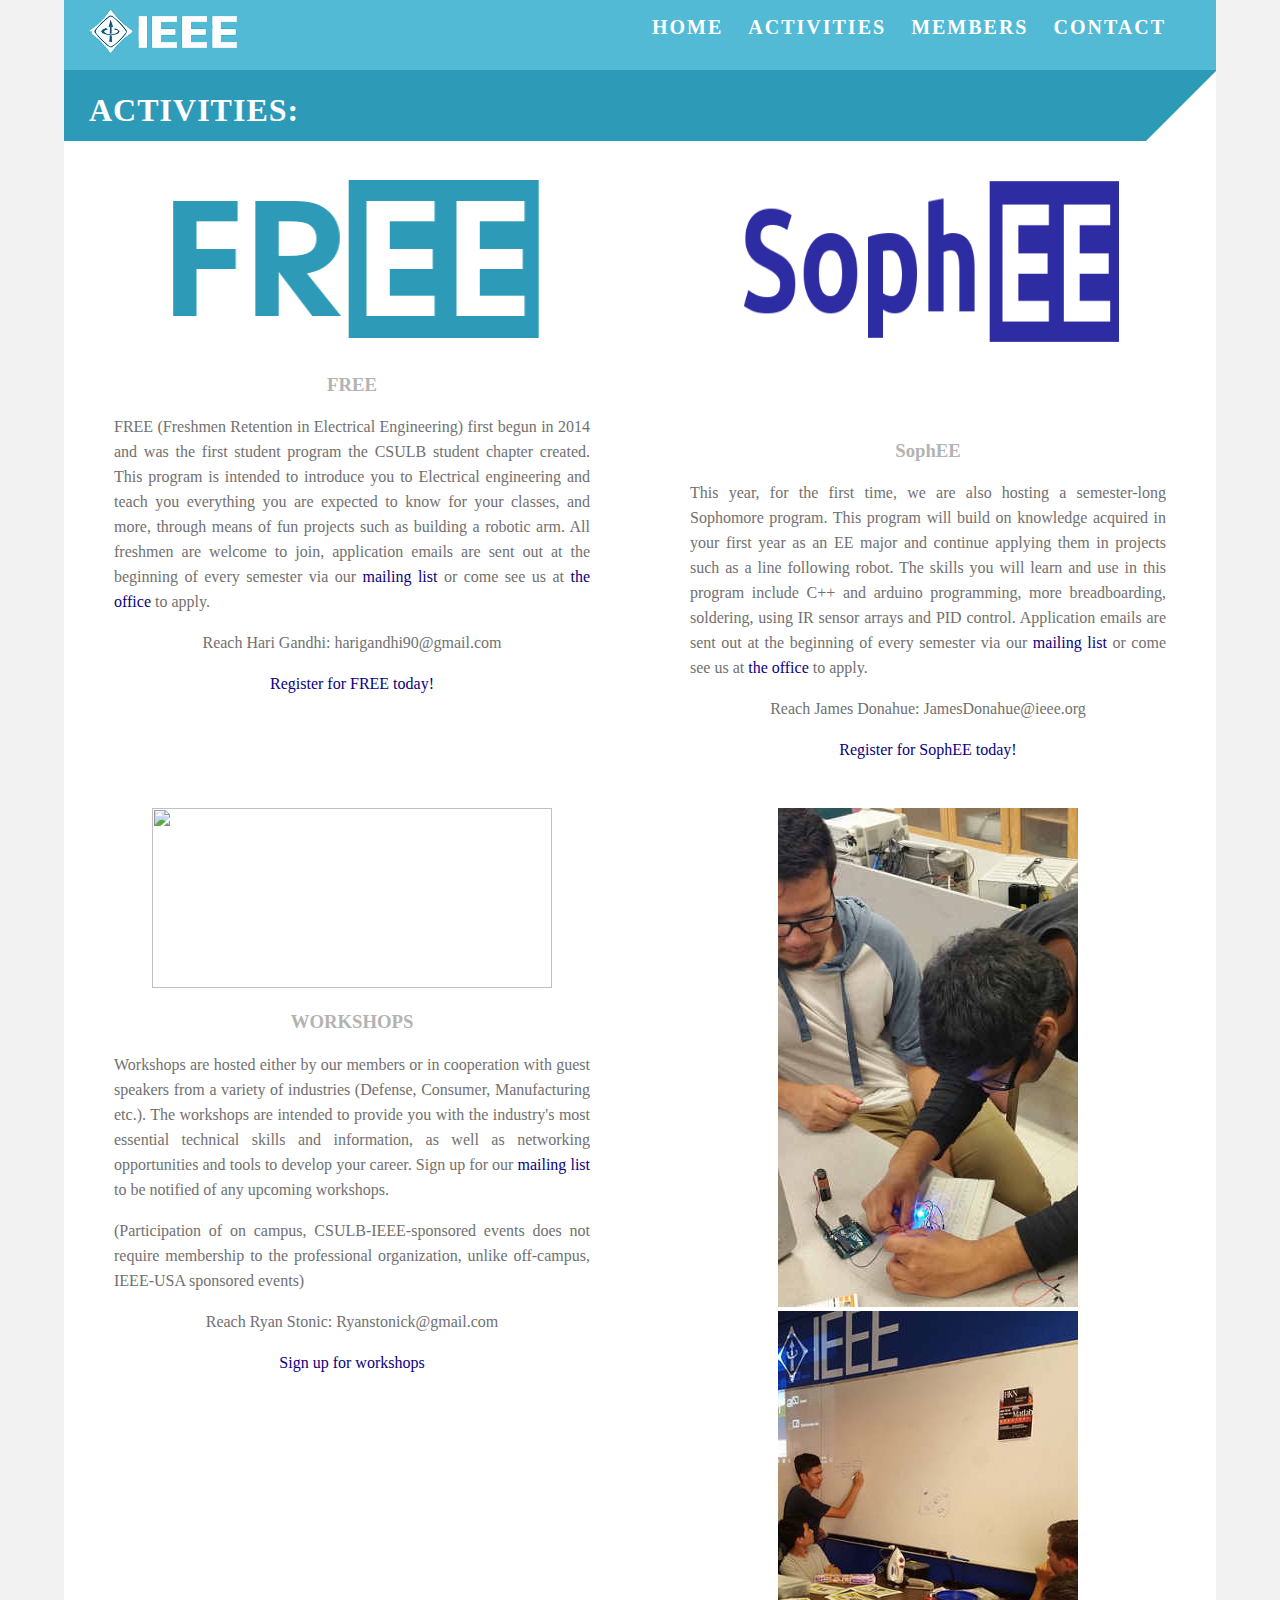
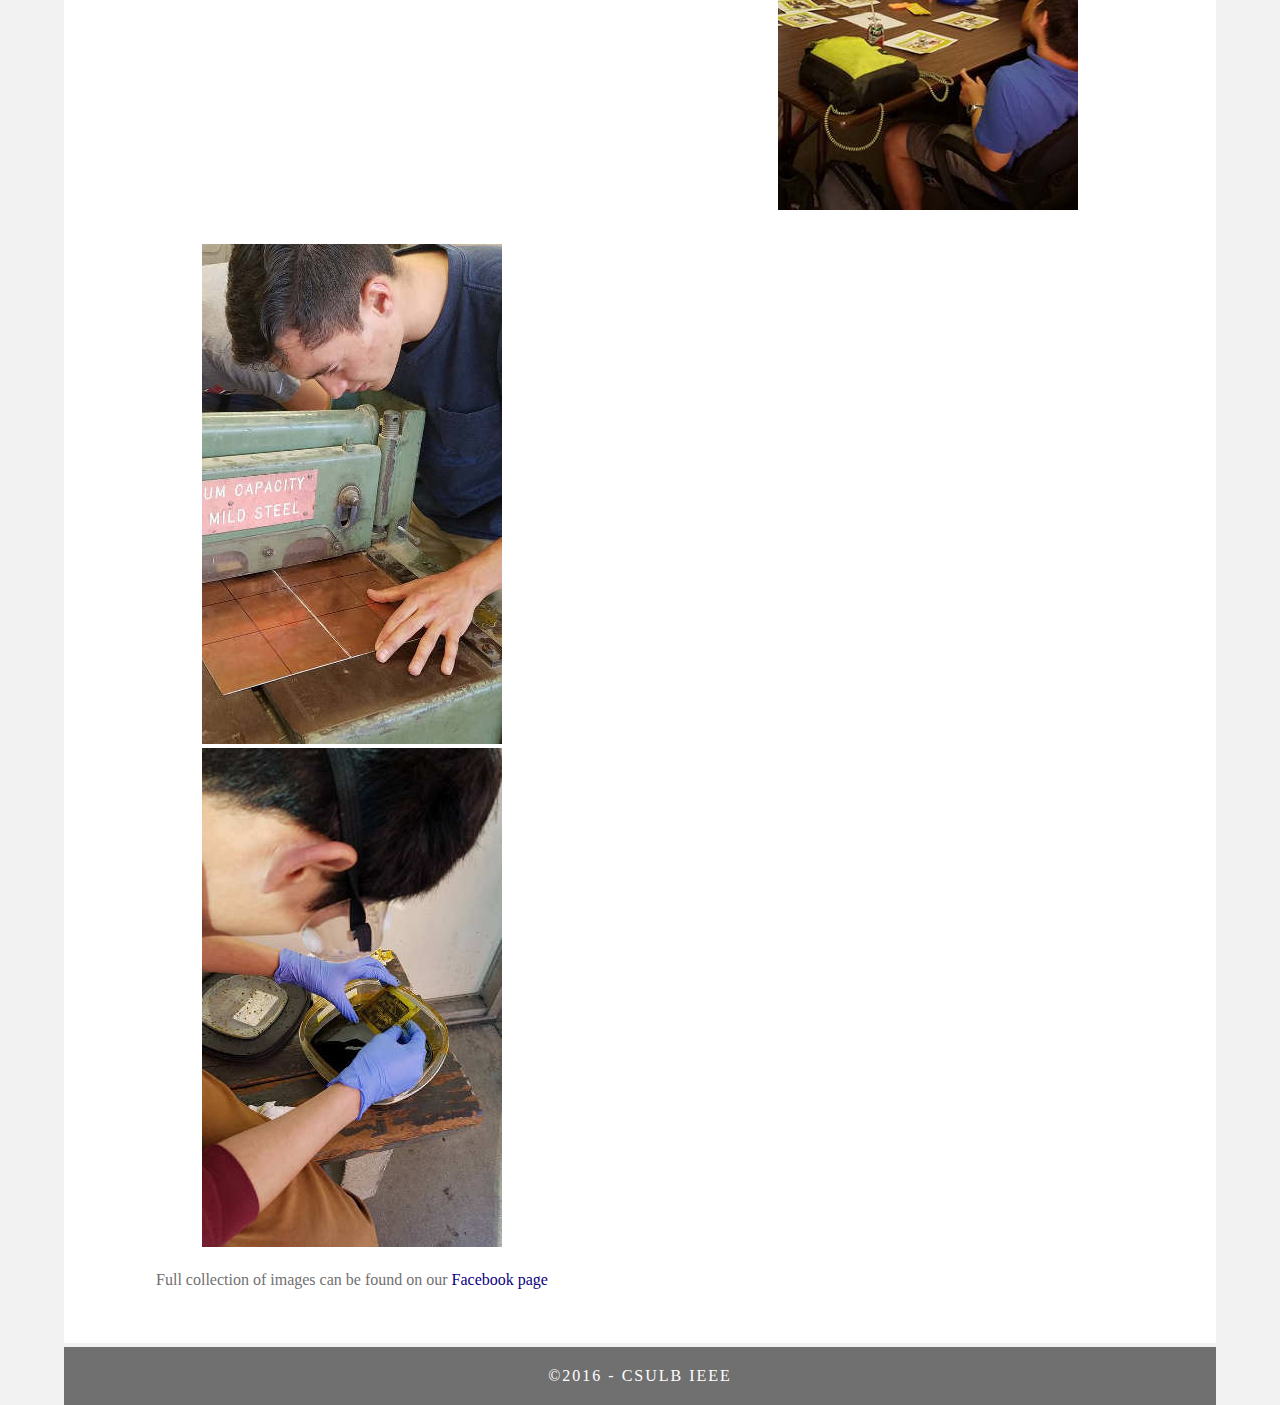
==== commit ab0dd6a0: "Edited activities - workshops page content and contact information" ====
--- a/activities.html
+++ b/activities.html
@@ -83,26 +83,28 @@
 </article>
 
 	  <article class="footer_column">           
-	    <img src="images/workshopflyer.jpg" alt="" width="400" height="180" class="activity_cards"/>
+	    <img src="images/workshop_logo.jpg" alt="" width="400" height="180" class="activity_cards"/>
 	    <h3>WORKSHOPS</h3>
             <p>Workshops are hosted either by our members or in cooperation with guest speakers from a variety of industries (Defense, Consumer, Manufacturing etc.). The workshops are intended to provide you with the industry's most essential technical skills and information, as well as networking opportunities and tools to develop your career. Sign up for our <a href="contact.html" style="color:#0B0080">mailing list</a> to be notified of any upcoming workshops.</p>
             <p>(Participation of on campus, CSULB-IEEE-sponsored events does not require membership to the professional organization, unlike off-campus, IEEE-USA sponsored events)</<p>
+                <p style="text-align:center">Reach Ryan Stonic: Ryanstonick@gmail.com</p>
+                <p style="text-align:center"><a href="https://goo.gl/forms/ziOTPdsBRB2EQt2x2" style="color:#0B0080">Sign up for workshops</a></p>
 </article>
-
+<!-- Picture collage -->
 <article class="footer_column">
-  <br>
   <img src="images/workshops1.jpg" class="activity_gallery">
   <img src="images/workshops2.jpg" class="activity_gallery">
+</article>
+<article class="footer_column">
   <img src="images/workshops3.jpg" class="activity_gallery">
   <img src="images/workshops4.jpg" class="activity_gallery">
   <p style="text-align:center">Full collection of images can be found on our <a href="https://www.facebook.com/csulbieee" style="color:#0B0080"> Facebook page</a></p>
 </article>
         </footer>
 	
-        <!-- Copyrights Section -->
-        <div class="copyright">&copy;2016 - <strong>CSULB IEEE</strong>
-        </div>
-    </div>
+<!-- Copyrights Section -->
+<div class="copyright">&copy;2016 - <strong>CSULB IEEE</strong>
+</div>
     <!-- Main Container Ends -->
 </body>
 
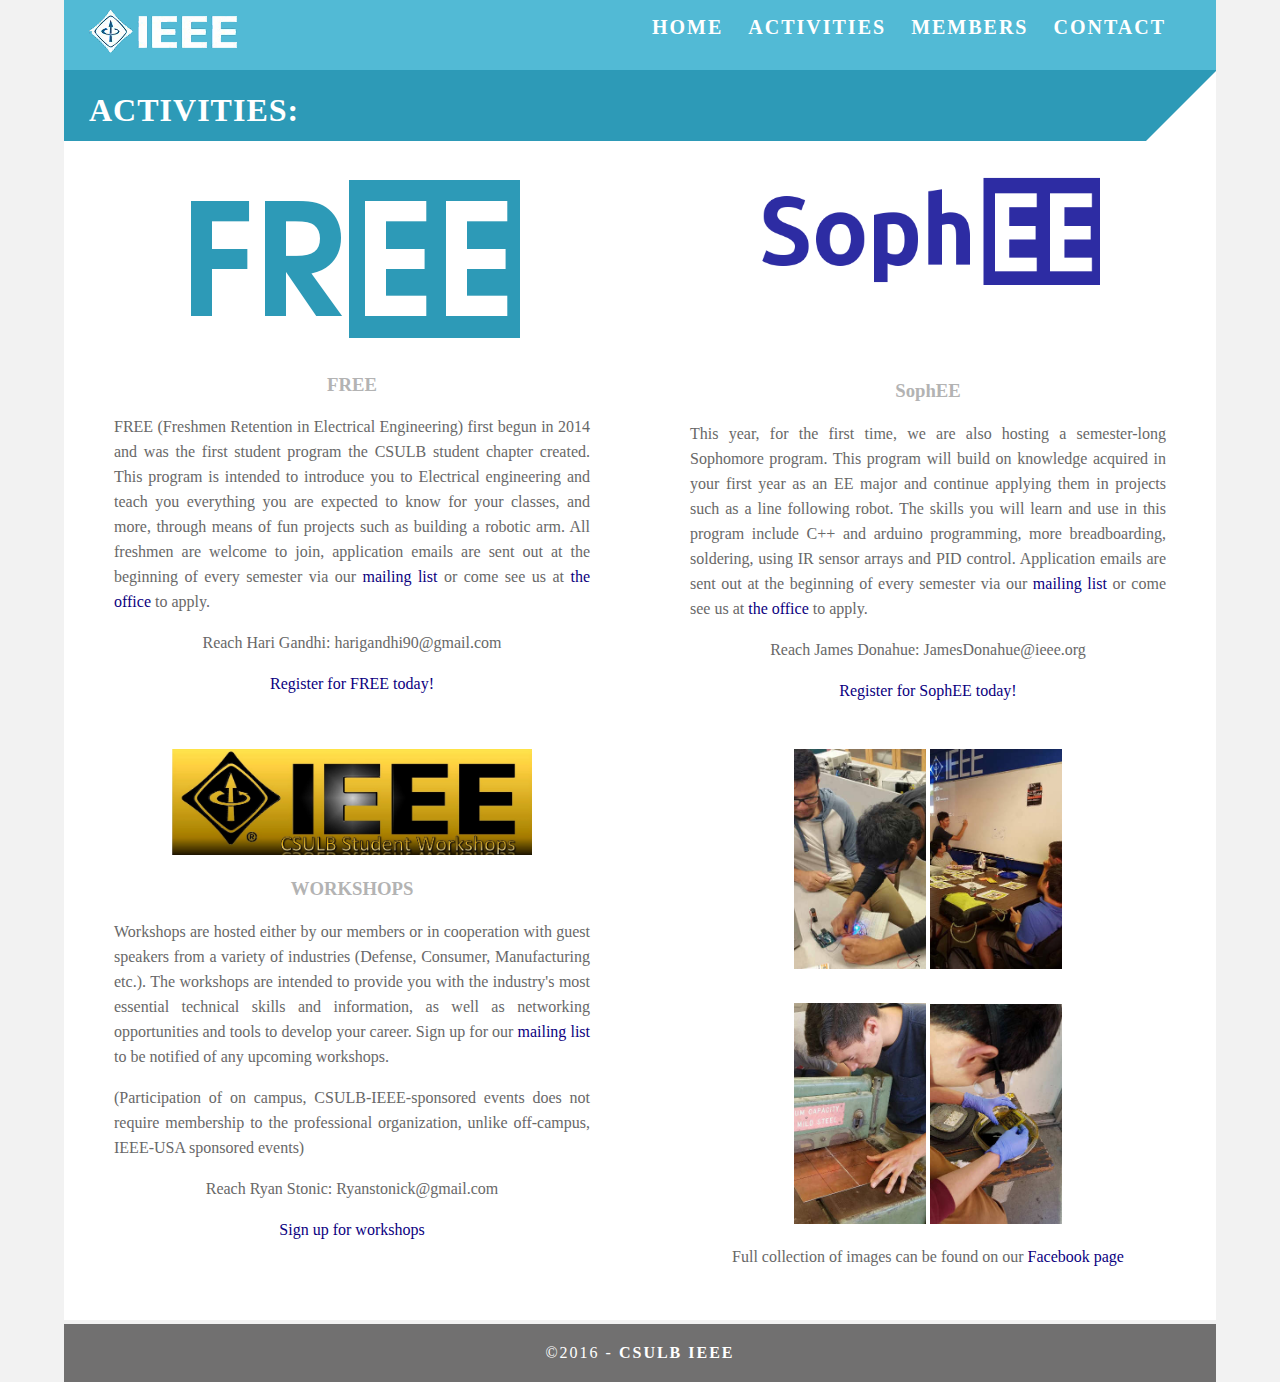
==== commit a0db3e10: "remove images" ====
--- a/activities.html
+++ b/activities.html
@@ -1,111 +1,111 @@
-<!doctype html>
-<html lang="en-US">
-
-<head>
-    <meta charset="utf-8">
-    <meta http-equiv="X-UA-Compatible" content="IE=edge">
-    <meta name="viewport" content="width=device-width, initial-scale=1">
-    <title>Activities | CSULB IEEE</title>
-    <meta name="description" content="CSULB IEEE programs, workshop and events information.">
-    <!--Favicon not supported for IE 9 and below-->
-    <link rel="shortcut icon" type="image/x-icon" href="images/favicon.png" />
-    <link href="css/styles.css" rel="stylesheet" type="text/css">
-    <!--Script tag downloads a font from the Adobe Edge Web Fonts server for use within the web page.-->
-    <script>
-        var __adobewebfontsappname__ = "dreamweaver"
-    </script>
-    <!-- Add "https:" before URL for local development, remove before committing -->
-    <script src="//use.edgefonts.net/source-sans-pro:n2:default.js" type="text/javascript"></script>
-    <!-- HTML5 shim and Respond.js for IE8 support of HTML5 elements and media queries -->
-    <!-- WARNING: Respond.js doesn't work if you view the page via file:// -->
-    <!--[if lt IE 9]>
-      <script src="https://oss.maxcdn.com/html5shiv/3.7.2/html5shiv.min.js"></script>
-      <script src="https://oss.maxcdn.com/respond/1.4.2/respond.min.js"></script>
-    <![endif]-->
-    <!-- Google Analytics script -->
-	<script>
-  (function(i,s,o,g,r,a,m){i['GoogleAnalyticsObject']=r;i[r]=i[r]||function(){
-  (i[r].q=i[r].q||[]).push(arguments)},i[r].l=1*new Date();a=s.createElement(o),
-  m=s.getElementsByTagName(o)[0];a.async=1;a.src=g;m.parentNode.insertBefore(a,m)
-  })(window,document,'script','https://www.google-analytics.com/analytics.js','ga');
-
-  ga('create', 'UA-83214948-1', 'auto');
-  ga('send', 'pageview');
-
-	</script>
-</head>
-
-<body>
-    <!-- Main Container -->
-    <div class="container">
-        <!-- Navigation -->
-        <!-- Hero Section -->
-        <header>
-            <a href="./">
-                <h4 class="logo"><img src="images/logoWhite.png" alt="IEEE"></h4>
-            </a>
-            <nav>
-                <ul>
-                    <li><a href="./">HOME</a>
-                    </li>
-                    <li> <a href="activities.html">ACTIVITIES</a>
-                    </li>
-                    <li> <a href="members.html">MEMBERS</a>
-                    </li>
-                    <li> <a href="contact.html">CONTACT</a>
-                    </li>
-                </ul>
-            </nav>
-        </header>
-        <!-- Entry Title Section -->
-        <section class="entry-banner">
-            <h1 class="entry-title">ACTIVITIES:</h1>
-        </section>
-        <!-- Gallery Section -->
-        <!-- Parallax Section -->
-        <!-- More Info Section -->
-        <footer>
-          <article class="footer_column">
-            <!--Comment out to add pictures for each section-->
-            <img src="images/free_logo.png" alt="FREE" width="400" height="180" class="activity_cards"/>
-	    <h3>FREE</h3>
-            <p>FREE (Freshmen Retention in Electrical Engineering) first begun in 2014 and was the first student program the CSULB student chapter created. This program is intended to introduce you to Electrical engineering and teach you everything you are expected to know for your classes, and more, through means of fun projects such as building a robotic arm. All freshmen are welcome to join, application emails are sent out at the beginning of every semester via our <a href="contact.html" style="color:#0B0080"> mailing list</a> or come see us at <a href="index.html#office" style="color:#0B0080">the office</a> to apply.</p>
-	    <p style="text-align:center">Reach Hari Gandhi: harigandhi90@gmail.com</p>
-            <p style="text-align:center"><a href="https://goo.gl/forms/6DrkW8fFncnEJft83" style="color:#0B0080">Register for FREE today!</a></p>
-          </article>
-
-<article class="footer_column">
-  <img src="images/sophee_logo.png" alt="SophEE" width="400" height="180" class="activity_cards"/>
-                <h3><br><br><br>SophEE</h3>
-                <p>This year, for the first time, we are also hosting a semester-long Sophomore program. This program will build on knowledge acquired in your first year as an EE major and continue applying them in projects such as a line following robot. The skills you will learn and use in this program include C++ and arduino programming, more breadboarding, soldering, using IR sensor arrays and PID control. Application emails are sent out at the beginning of every semester via our <a href="contact.html" style="color:#0B0080"> mailing list</a> or come see us at <a href="index.html#office" style="color:#0B0080">the office</a> to apply.</p>
-                <p style="text-align:center">Reach James Donahue: JamesDonahue@ieee.org</p>
-                <p style="text-align:center"><a href="https://goo.gl/forms/nTPnQ4P3f2jNrjME2" style="color:#0B0080">Register for SophEE today!</a></p>
-</article>
-
-	  <article class="footer_column">           
-	    <img src="images/workshop_logo.jpg" alt="" width="400" height="180" class="activity_cards"/>
-	    <h3>WORKSHOPS</h3>
-            <p>Workshops are hosted either by our members or in cooperation with guest speakers from a variety of industries (Defense, Consumer, Manufacturing etc.). The workshops are intended to provide you with the industry's most essential technical skills and information, as well as networking opportunities and tools to develop your career. Sign up for our <a href="contact.html" style="color:#0B0080">mailing list</a> to be notified of any upcoming workshops.</p>
-            <p>(Participation of on campus, CSULB-IEEE-sponsored events does not require membership to the professional organization, unlike off-campus, IEEE-USA sponsored events)</<p>
-                <p style="text-align:center">Reach Ryan Stonic: Ryanstonick@gmail.com</p>
-                <p style="text-align:center"><a href="https://goo.gl/forms/ziOTPdsBRB2EQt2x2" style="color:#0B0080">Sign up for workshops</a></p>
-</article>
-<!-- Picture collage -->
-<article class="footer_column">
-  <img src="images/workshops1.jpg" class="activity_gallery">
-  <img src="images/workshops2.jpg" class="activity_gallery">
-</article>
-<article class="footer_column">
-  <img src="images/workshops3.jpg" class="activity_gallery">
-  <img src="images/workshops4.jpg" class="activity_gallery">
-  <p style="text-align:center">Full collection of images can be found on our <a href="https://www.facebook.com/csulbieee" style="color:#0B0080"> Facebook page</a></p>
-</article>
-        </footer>
-	
-<!-- Copyrights Section -->
-<div class="copyright">&copy;2016 - <strong>CSULB IEEE</strong>
-</div>
-    <!-- Main Container Ends -->
-</body>
-
-</html>
+<!doctype html>
+<html lang="en-US">
+
+<head>
+    <meta charset="utf-8">
+    <meta http-equiv="X-UA-Compatible" content="IE=edge">
+    <meta name="viewport" content="width=device-width, initial-scale=1">
+    <title>Activities | CSULB IEEE</title>
+    <meta name="description" content="CSULB IEEE programs, workshop and events information.">
+    <!--Favicon not supported for IE 9 and below-->
+    <link rel="shortcut icon" type="image/x-icon" href="images/favicon.png" />
+    <link href="css/styles.css" rel="stylesheet" type="text/css">
+    <!--Script tag downloads a font from the Adobe Edge Web Fonts server for use within the web page.-->
+    <script>
+        var __adobewebfontsappname__ = "dreamweaver"
+    </script>
+    <!-- Add "https:" before URL for local development, remove before committing -->
+    <script src="//use.edgefonts.net/source-sans-pro:n2:default.js" type="text/javascript"></script>
+    <!-- HTML5 shim and Respond.js for IE8 support of HTML5 elements and media queries -->
+    <!-- WARNING: Respond.js doesn't work if you view the page via file:// -->
+    <!--[if lt IE 9]>
+      <script src="https://oss.maxcdn.com/html5shiv/3.7.2/html5shiv.min.js"></script>
+      <script src="https://oss.maxcdn.com/respond/1.4.2/respond.min.js"></script>
+    <![endif]-->
+    <!-- Google Analytics script -->
+	<script>
+  (function(i,s,o,g,r,a,m){i['GoogleAnalyticsObject']=r;i[r]=i[r]||function(){
+  (i[r].q=i[r].q||[]).push(arguments)},i[r].l=1*new Date();a=s.createElement(o),
+  m=s.getElementsByTagName(o)[0];a.async=1;a.src=g;m.parentNode.insertBefore(a,m)
+  })(window,document,'script','https://www.google-analytics.com/analytics.js','ga');
+
+  ga('create', 'UA-83214948-1', 'auto');
+  ga('send', 'pageview');
+
+	</script>
+</head>
+
+<body>
+    <!-- Main Container -->
+    <div class="container">
+        <!-- Navigation -->
+        <!-- Hero Section -->
+        <header>
+            <a href="./">
+                <h4 class="logo"><img src="images/logoWhite.png" alt="IEEE"></h4>
+            </a>
+            <nav>
+                <ul>
+                    <li><a href="./">HOME</a>
+                    </li>
+                    <li> <a href="activities.html">ACTIVITIES</a>
+                    </li>
+                    <li> <a href="members.html">MEMBERS</a>
+                    </li>
+                    <li> <a href="contact.html">CONTACT</a>
+                    </li>
+                </ul>
+            </nav>
+        </header>
+        <!-- Entry Title Section -->
+        <section class="entry-banner">
+            <h1 class="entry-title">ACTIVITIES:</h1>
+        </section>
+        <!-- Gallery Section -->
+        <!-- Parallax Section -->
+        <!-- More Info Section -->
+        <footer>
+          <article class="footer_column">
+            <!--Comment out to add pictures for each section-->
+            <img src="images/free_logo.png" alt="FREE" width="400" height="180" class="activity_cards"/>
+	    <h3>FREE</h3>
+            <p>FREE (Freshmen Retention in Electrical Engineering) first begun in 2014 and was the first student program the CSULB student chapter created. This program is intended to introduce you to Electrical engineering and teach you everything you are expected to know for your classes, and more, through means of fun projects such as building a robotic arm. All freshmen are welcome to join, application emails are sent out at the beginning of every semester via our <a href="contact.html" style="color:#0B0080"> mailing list</a> or come see us at <a href="index.html#office" style="color:#0B0080">the office</a> to apply.</p>
+	    <p style="text-align:center">Reach Hari Gandhi: harigandhi90@gmail.com</p>
+            <p style="text-align:center"><a href="https://goo.gl/forms/6DrkW8fFncnEJft83" style="color:#0B0080">Register for FREE today!</a></p>
+          </article>
+
+<article class="footer_column">
+  <img src="images/sophee_logo.png" alt="SophEE" width="400" height="180" class="activity_cards"/>
+                <h3><br><br><br>SophEE</h3>
+                <p>This year, for the first time, we are also hosting a semester-long Sophomore program. This program will build on knowledge acquired in your first year as an EE major and continue applying them in projects such as a line following robot. The skills you will learn and use in this program include C++ and arduino programming, more breadboarding, soldering, using IR sensor arrays and PID control. Application emails are sent out at the beginning of every semester via our <a href="contact.html" style="color:#0B0080"> mailing list</a> or come see us at <a href="index.html#office" style="color:#0B0080">the office</a> to apply.</p>
+                <p style="text-align:center">Reach James Donahue: JamesDonahue@ieee.org</p>
+                <p style="text-align:center"><a href="https://goo.gl/forms/nTPnQ4P3f2jNrjME2" style="color:#0B0080">Register for SophEE today!</a></p>
+</article>
+
+	  <article class="footer_column">           
+	    <img src="images/workshop_logo.jpg" alt="" width="400" height="180" class="activity_cards"/>
+	    <h3>WORKSHOPS</h3>
+            <p>Workshops are hosted either by our members or in cooperation with guest speakers from a variety of industries (Defense, Consumer, Manufacturing etc.). The workshops are intended to provide you with the industry's most essential technical skills and information, as well as networking opportunities and tools to develop your career. Sign up for our <a href="contact.html" style="color:#0B0080">mailing list</a> to be notified of any upcoming workshops.</p>
+            <p>(Participation of on campus, CSULB-IEEE-sponsored events does not require membership to the professional organization, unlike off-campus, IEEE-USA sponsored events)</<p>
+                <p style="text-align:center">Reach Ryan Stonic: Ryanstonick@gmail.com</p>
+                <p style="text-align:center"><a href="https://goo.gl/forms/ziOTPdsBRB2EQt2x2" style="color:#0B0080">Sign up for workshops</a></p>
+</article>
+<!-- Picture collage -->
+<article class="footer_column">
+  <img src="images/workshops1.jpg" class="activity_gallery">
+  <img src="images/workshops2.jpg" class="activity_gallery">
+</article>
+<article class="footer_column">
+  <img src="images/workshops3.jpg" class="activity_gallery">
+  <img src="images/workshops4.jpg" class="activity_gallery">
+  <p style="text-align:center">Full collection of images can be found on our <a href="https://www.facebook.com/csulbieee" style="color:#0B0080"> Facebook page</a></p>
+</article>
+        </footer>
+	
+<!-- Copyrights Section -->
+<div class="copyright">&copy;2016 - <strong>CSULB IEEE</strong>
+</div>
+    <!-- Main Container Ends -->
+</body>
+
+</html>
--- a/css/styles.css
+++ b/css/styles.css
@@ -1,626 +1,639 @@
-@charset "UTF-8";
-/* Body */
-
-body {
-    font-family: source-sans-pro, consolas;
-    background-color: #f2f2f2;
-    margin-top: 0px;
-    margin-right: 0px;
-    margin-bottom: 0px;
-    margin-left: 0px;
-    font-style: normal;
-    font-weight: 200;
-}
-/* Container */
-
-.container {
-    width: 90%;
-    margin-left: auto;
-    margin-right: auto;
-    height: 1000px;
-    background-color: #FFFFFF;
-}
-/* Navigation */
-
-header {
-    width: 100%;
-    height: 7%;
-    background-color: #52bad5;
-    border-bottom: 1px solid #2C9AB7;
-}
-.logo {
-    color: #fff;
-    font-weight: bold;
-    text-align: undefined;
-    width: 10%;
-    float: left;
-    margin-top: 10px;
-    margin-bottom: 0px;
-    margin-left: 25px;
-    letter-spacing: 4px;
-}
-nav {
-    float: right;
-    width: 80%;
-    text-align: right;
-    margin-right: 25px;
-}
-header nav ul {
-    list-style: none;
-    float: right;
-}
-nav ul li {
-    float: left;
-    color: #FFFFFF;
-    font-size: 20px;
-    text-align: left;
-    margin-right: 25px;
-    letter-spacing: 2px;
-    font-weight: bold;
-    transition: all 0.3s linear;
-}
-ul li a {
-    color: #FFFFFF;
-    text-decoration: none;
-}
-ul li:hover a {
-    color: #2C9AB7;
-}
-.hero_header {
-    color: #FFFFFF;
-    text-align: center;
-    margin-top: 0px;
-    margin-right: 0px;
-    margin-bottom: 0px;
-    margin-left: 0px;
-    letter-spacing: 4px;
-}
-a:link,
-a:visited {
-    text-decoration: none;
-}
-/* Hero Section */
-
-.hero {
-    width: 100%;
-    background-image: url(../images/Walter_Pyramid.jpg);
-    background-repeat: no-repeat;
-    background-position: center center;
-    background-size: cover;
-    background-color: #B3B3B3;
-    padding-top: 200px;
-    padding-bottom: 200px;
-    float: right;
-}
-.light {
-    font-weight: bold;
-    color: #717070;
-}
-.tagline {
-    text-align: center;
-    color: #FFFFFF;
-    margin-top: 4px;
-    font-weight: lighter;
-    text-transform: uppercase;
-    letter-spacing: 1px;
-}
-/* About Section */
-
-.text_column {
-    width: 29%;
-    text-align: justify;
-    font-weight: lighter;
-    line-height: 25px;
-    float: left;
-    padding-left: 20px;
-    padding-right: 20px;
-    color: #A3A3A3;
-}
-.about {
-    padding-left: 25px;
-    padding-right: 25px;
-    padding-top: 35px;
-    padding-bottom: 25px;
-    display: inline-block;
-    background-color: #FFFFFF;
-}
-/* Gallery */
-
-.entry-title {
-    color: #FFFFFF;
-    text-align: left;
-    font-weight: bold;
-    letter-spacing: 1px;
-    margin-left: 25px;
-    margin-bottom: 10px;
-    display: inline-block;
-    line-height: normal;
-    vertical-align: middle;
-}
-.entry-banner {
-    background-color: #2D9AB7;
-    width: 100%;
-    height: 70px;
-    float: left;
-    padding-bottom: 0px;
-    padding-top: 0px;
-    position: relative;
-}
-.entry-banner:before {
-    /*Cuts the corner of this div*/ 
-    content: '';
-    position: absolute;
-    bottom: 0;
-    right: 0;
-    border-bottom: 70px solid white;
-    border-left: 70px solid #2D9AB7;
-    width: 0;
-}
-.mugshot {
-    width: 50%;
-}
-.icon {
-    margin-bottom: 5px;
-}
-.contact {
-    width: 100px;
-}
-.gallery {
-    clear: both;
-    display: inline-block;
-    width: 100%;
-    background-color: #FFFFFF;
-    padding-bottom: 35px;
-    padding-top: 0px;
-    margin-top: -5px;
-    margin-bottom: 0px;
-}
-.thumbnail {
-    width: 23%;
-    text-align: center;
-    float: left;
-    margin-top: 35px;
-}
-.gallery .thumbnail h4 {
-    margin-top: 5px;
-    margin-right: 5px;
-    margin-bottom: 5px;
-    margin-left: 5px;
-    color: #52BAD5;
-}
-.gallery .thumbnail p {
-    margin-top: 0px;
-    margin-right: 0px;
-    margin-bottom: 0px;
-    margin-left: 0px;
-    color: #A3A3A3;
-}
-.wrap {
-    float: right;
-    width: 50%;
-    height: 400px;
-    overflow: hidden;
-    padding-top: 10px;
-    padding-right: 10px;
-}
-.form {
-    width: 100%;
-    height: 200%;
-    overflow: hidden;
-}
-/* Parallax Section */
-
-.banner {} .parallax_left {
-    width: 60%;
-    height: 300px;
-    background: #2D9AB7;
-    float: left;
-    position: relative;
-}
-.parallax_left img {
-    max-height: 100%;
-    max-width: 100%;
-    width: auto;
-    height: auto;
-    position: absolute;
-    top: 0;
-    bottom: 0;
-    left: 0;
-    right: 0;
-    margin: auto;
-}
-.parallax_right {
-    margin-left: 60%;
-    height: 300px;
-    background: #2D9AB7;
-    position: relative;
-}
-/*.parallax_right:before {
-    /*Cuts the corner of this div
-    
-    content: '';
-    position: absolute;
-    bottom: 0;
-    right: 0;
-    border-bottom: 80px solid white;
-    border-left: 80px solid #2D9AB7;
-    width: 0;
-}*/
-.parallax {
-    color: #FFFFFF;
-    text-align: right;
-    padding-right: 40%;
-    padding-top: 10%;
-    letter-spacing: 2px;
-    margin-top: 0px;
-    position: relative;
-}
-.parallax_description {
-    color: #FFFFFF;
-    text-align: justify;
-    width: 70%;
-    font-weight: lighter;
-    line-height: 23px;
-    margin-top: 0px;
-    margin-right: auto;
-    margin-bottom: 0px;
-    margin-left: auto;
-}
-.parallax_description a:link {
-    color: #FFFFFF;
-    text-decoration: none;
-}
-.parallax_description a:visited {
-    color: #FFFFFF;
-    text-decoration: none;
-}
-/* More info */
-
-footer {
-    background-color: #FFFFFF;
-    padding-bottom: 35px;
-}
-.footer_column {
-    width: 50%;
-    text-align: center;
-    padding-top: 30px;
-    float: left;
-}
-footer .footer_column h3 {
-    color: #B3B3B3;
-    text-align: center;
-}
-footer .footer_column p {
-    color: #717070;
-    background-color: #FFFFFF;
-}
-.cards {
-    width: 100%;
-    height: auto;
-    max-width: 400px;
-    max-height: 200px;
-}
-footer .footer_column p {
-    padding-left: 30px;
-    padding-right: 30px;
-    text-align: justify;
-    line-height: 25px;
-    font-weight: lighter;
-    margin-left: 20px;
-    margin-right: 20px;
-}
-.footer_column a:link {
-    color: #717070;
-    text-decoration: none;
-}
-.footer_column a:visited {
-    color: #717070;
-    text-decoration: none;
-}
-.button {
-    width: 200px;
-    margin-top: 40px;
-    margin-right: auto;
-    margin-bottom: auto;
-    margin-left: auto;
-    padding-top: 20px;
-    padding-right: 10px;
-    padding-bottom: 20px;
-    padding-left: 10px;
-    text-align: center;
-    vertical-align: middle;
-    border-radius: 0px;
-    text-transform: uppercase;
-    font-weight: bold;
-    letter-spacing: 2px;
-    border: 3px solid #FFFFFF;
-    color: #FFFFFF;
-    transition: all 0.3s linear;
-}
-.button:hover {
-    background-color: #FEFEFE;
-    color: #C4C4C4;
-    cursor: pointer;
-}
-.facebook {
-    width: 100px;
-    margin-top: 20px;
-    margin-right: auto;
-    margin-bottom: auto;
-    margin-left: auto;
-    padding-top: 0px;
-    padding-right: 0px;
-    padding-bottom: 0px;
-    padding-left: 0px;
-    vertical-align: middle;
-    border-radius: 0px;
-    border: 0px;
-    transition: all 0.3s linear;
-}
-.facebook:hover {
-    background-color: #FEFEFE;
-    color: #C4C4C4;
-    cursor: pointer;
-}
-.copyright {
-    text-align: center;
-    padding-top: 20px;
-    padding-bottom: 20px;
-    background-color: #717070;
-    color: #FFFFFF;
-    text-transform: uppercase;
-    font-weight: lighter;
-    letter-spacing: 2px;
-    border-top-width: 2px;
-}
-.footer_banner {
-    background-color: #B3B3B3;
-    padding-top: 50px;
-    padding-bottom: 50PX;
-    margin-bottom: 0px;
-}
-footer {
-    display: inline-block;
-}
-.hidden {
-    display: none;
-}
-.flyer {
-    width: 100%;
-}
-/* --------------Mobile--------------*/
-
-@media (max-width: 320px) {
-    .logo {
-        width: 100%;
-        text-align: center;
-        margin-top: 13px;
-        margin-right: 0px;
-        margin-bottom: 0px;
-        margin-left: 0px;
-    }
-    .container header nav {
-        margin-top: 0px;
-        margin-right: 0px;
-        margin-bottom: 0px;
-        margin-left: 0px;
-        width: 100%;
-        float: hidden;
-        overflow: auto;
-        display: inline-block;
-        background: #52bad5;
-    }
-    header nav ul {} nav ul li {
-        margin-top: 0px;
-        margin-right: 0px;
-        margin-bottom: 0px;
-        margin-left: 0px;
-        width: 100%;
-        text-align: center;
-        padding-top: 8px;
-        padding-bottom: 8px;
-    }
-    .text_column {
-        width: 100%;
-        text-align: justify;
-        padding-top: 0px;
-        padding-right: 0px;
-        padding-bottom: 0px;
-        padding-left: 0px;
-    }
-    .thumbnail {
-        width: 100%;
-    }
-    .footer_column {
-        width: 100%;
-        margin-top: 0px;
-    }
-    .parallax {
-        text-align: center;
-        margin-top: 0px;
-        margin-right: 0px;
-        margin-bottom: 0px;
-        margin-left: px;
-        padding-top: 5%;
-        padding-right: 0px;
-        padding-bottom: 0px;
-        padding-left: 0px;
-        width: 100%;
-        font-size: 18px;
-    }
-    .parallax_description {
-        padding-top: 0px;
-        padding-right: 0px;
-        padding-bottom: 0px;
-        padding-left: 0px;
-        width: 90%;
-        margin-top: 25px;
-        margin-right: 0px;
-        margin-bottom: 0px;
-        margin-left: 12px;
-        float: none;
-        text-align: justify;
-    }
-    .parallax_left {
-        display: none;
-    }
-    .parallax_right {
-        margin-left: 0%;
-    }
-    .tagline {
-        margin-top: 20px;
-        line-height: 22px;
-    }
-    .hero_header {
-        padding-left: 10px;
-        padding-right: 10px;
-        line-height: 22px;
-        text-align: center;
-    }
-    .wrap {
-        width: 100%;
-        height: 330px;
-        padding: 0;
-        overflow: hidden;
-    }
-    .form {
-        width: 110%;
-        height: 700px;
-        margin-left: 9%;
-        /* Content of google form made to scale */
-        -ms-zoom: 0.75;
-        -moz-transform: scale(0.75);
-        -moz-transform-origin: 0 0;
-        -o-transform: scale(0.75);
-        -o-transform-origin: 0 0;
-        -webkit-transform: scale(0.75);
-        -webkit-transform-origin: 0 0;
-    }
-}
-/* --------------Small Tablets-------------- */
-
-@media (min-width: 321px)and (max-width: 868px) {
-    .logo {
-        width: 100%;
-        text-align: center;
-        margin-top: 13px;
-        margin-right: 0px;
-        margin-bottom: 0px;
-        margin-left: 0px;
-        color: #043745;
-    }
-    .container header nav {
-        margin-top: 0px;
-        margin-right: 0px;
-        margin-bottom: 0px;
-        margin-left: 0px;
-        width: 100%;
-        float: hidden;
-        overflow: auto;
-        display: inline-block;
-        background: #52bad5;
-    }
-    header nav ul {
-        padding: 0px;
-        float: none;
-    }
-    nav ul li {
-        margin-top: 0px;
-        margin-right: 0px;
-        margin-bottom: 0px;
-        margin-left: 0px;
-        width: 100%;
-        text-align: center;
-        padding-top: 8px;
-        padding-bottom: 8px;
-    }
-    .text_column {
-        width: 100%;
-        text-align: left;
-        padding-top: 0px;
-        padding-right: 0px;
-        padding-bottom: 0px;
-        padding-left: 0px;
-    }
-    .thumbnail {
-        width: 100%;
-    }
-    .footer_column {
-        width: 100%;
-        margin-top: 0px;
-    }
-    .parallax_left {
-        display: none;
-    }
-    .parallax_right {
-        margin-left: 0%;
-    }
-    .thumbnail {
-        width: 50%;
-    }
-    .wrap {
-        width: 100%;
-        height: 300px;
-        padding: 0;
-        overflow: hidden;
-    }
-    .form {
-        width: 110%;
-        height: 600px;
-        margin-left: 9%;
-        /* Content of google form made to scale */
-        -ms-zoom: 0.75;
-        -moz-transform: scale(0.75);
-        -moz-transform-origin: 0 0;
-        -o-transform: scale(0.75);
-        -o-transform-origin: 0 0;
-        -webkit-transform: scale(0.75);
-        -webkit-transform-origin: 0 0;
-    }
-    .footer_column {
-        width: 100%;
-    }
-}
-/* -------------Small Desktops------------- */
-
-@media (min-width: 868px) and (max-width: 1096px) {
-    .text_column {
-        width: 100%;
-    }
-    .thumbnail {
-        width: 50%;
-    }
-    .text_column {
-        width: 100%;
-        margin-top: 0px;
-        margin-right: 0px;
-        margin-bottom: 0px;
-        margin-left: 0px;
-        padding-top: 0px;
-        padding-right: 0px;
-        padding-bottom: 0px;
-        padding-left: 0px;
-    }
-    .wrap {
-        width: 100%;
-        height: 300px;
-        padding: 0;
-        overflow: hidden;
-    }
-    .form {
-        width: 110%;
-        height: 700px;
-        margin-left: 9%;
-        /* Content of google form made to scale */
-        -ms-zoom: 0.75;
-        -moz-transform: scale(0.75);
-        -moz-transform-origin: 0 0;
-        -o-transform: scale(0.75);
-        -o-transform-origin: 0 0;
-        -webkit-transform: scale(0.75);
-        -webkit-transform-origin: 0 0;
-    }
-}
-/* -------------Largest Desktops------------- */
-
+@charset "UTF-8";
+/* Body */
+
+body {
+    font-family: source-sans-pro, consolas;
+    background-color: #f2f2f2;
+    margin-top: 0px;
+    margin-right: 0px;
+    margin-bottom: 0px;
+    margin-left: 0px;
+    font-style: normal;
+    font-weight: 200;
+}
+
+strong, b {
+    font-weight: bold;
+}
+/* Container */
+
+.container {
+    width: 90%;
+    margin-left: auto;
+    margin-right: auto;
+    height: 1000px;
+    background-color: #FFFFFF;
+}
+/* Navigation */
+
+header {
+    width: 100%;
+    height: 7%;
+    background-color: #52bad5;
+    border-bottom: 1px solid #2C9AB7;
+}
+.logo {
+    color: #fff;
+    font-weight: bold;
+    text-align: undefined;
+    width: 10%;
+    float: left;
+    margin-top: 10px;
+    margin-bottom: 0px;
+    margin-left: 25px;
+    letter-spacing: 4px;
+}
+nav {
+    float: right;
+    width: 80%;
+    text-align: right;
+    margin-right: 25px;
+}
+header nav ul {
+    list-style: none;
+    float: right;
+}
+nav ul li {
+    float: left;
+    color: #FFFFFF;
+    font-size: 20px;
+    text-align: left;
+    margin-right: 25px;
+    letter-spacing: 2px;
+    font-weight: bold;
+    transition: all 0.3s linear;
+}
+ul li a {
+    color: #FFFFFF;
+    text-decoration: none;
+}
+ul li:hover a {
+    color: #2C9AB7;
+}
+.hero_header {
+    color: #FFFFFF;
+    text-align: center;
+    margin-top: 0px;
+    margin-right: 0px;
+    margin-bottom: 0px;
+    margin-left: 0px;
+    letter-spacing: 4px;
+}
+a:link,
+a:visited {
+    text-decoration: none;
+}
+/* Hero Section */
+
+.hero {
+    width: 100%;
+    background-image: url(../images/Walter_Pyramid.jpg);
+    background-repeat: no-repeat;
+    background-position: center center;
+    background-size: cover;
+    background-color: #B3B3B3;
+    padding-top: 200px;
+    padding-bottom: 200px;
+    float: right;
+}
+.light {
+    font-weight: bold;
+    color: #717070;
+}
+.tagline {
+    text-align: center;
+    color: #FFFFFF;
+    margin-top: 4px;
+    font-weight: lighter;
+    text-transform: uppercase;
+    letter-spacing: 1px;
+}
+/* About Section */
+
+.text_column {
+    width: 29%;
+    text-align: justify;
+    font-weight: lighter;
+    line-height: 25px;
+    float: left;
+    padding-left: 20px;
+    padding-right: 20px;
+    color: #686868;
+}
+.about {
+    padding-left: 25px;
+    padding-right: 25px;
+    padding-top: 35px;
+    padding-bottom: 25px;
+    display: inline-block;
+    background-color: #FFFFFF;
+}
+/* Gallery */
+
+.entry-title {
+    color: #FFFFFF;
+    text-align: left;
+    font-weight: bold;
+    letter-spacing: 1px;
+    margin-left: 25px;
+    margin-bottom: 10px;
+    display: inline-block;
+    line-height: normal;
+    vertical-align: middle;
+}
+.entry-banner {
+    background-color: #2D9AB7;
+    width: 100%;
+    height: 70px;
+    float: left;
+    padding-bottom: 0px;
+    padding-top: 0px;
+    position: relative;
+}
+.entry-banner:before {
+    /*Cuts the corner of this div*/ 
+    content: '';
+    position: absolute;
+    bottom: 0;
+    right: 0;
+    border-bottom: 70px solid white;
+    border-left: 70px solid #2D9AB7;
+    width: 0;
+}
+.mugshot {
+    width: 50%;
+}
+.icon {
+    margin-bottom: 5px;
+}
+.contact {
+    width: 100px;
+}
+.gallery {
+    clear: both;
+    display: inline-block;
+    width: 100%;
+    background-color: #FFFFFF;
+    padding-bottom: 35px;
+    padding-top: 0px;
+    margin-top: -5px;
+    margin-bottom: 0px;
+}
+.thumbnail {
+    width: 23%;
+    text-align: center;
+    float: left;
+    margin-top: 35px;
+}
+.gallery .thumbnail h4 {
+    margin-top: 5px;
+    margin-right: 5px;
+    margin-bottom: 5px;
+    margin-left: 5px;
+    color: #52BAD5;
+}
+.gallery .thumbnail p {
+    margin-top: 0px;
+    margin-right: 0px;
+    margin-bottom: 0px;
+    margin-left: 0px;
+    color: #686868;
+}
+.wrap {
+    float: right;
+    width: 50%;
+    height: 400px;
+    overflow: hidden;
+    padding-top: 10px;
+    padding-right: 10px;
+}
+.form {
+    width: 100%;
+    height: 200%;
+    overflow: hidden;
+}
+/* Parallax Section */
+
+.banner {} .parallax_left {
+    width: 60%;
+    height: 300px;
+    background: #2D9AB7;
+    float: left;
+    position: relative;
+}
+.parallax_left img {
+    max-height: 100%;
+    max-width: 100%;
+    width: auto;
+    height: auto;
+    position: absolute;
+    top: 0;
+    bottom: 0;
+    left: 0;
+    right: 0;
+    margin: auto;
+}
+.parallax_right {
+    margin-left: 60%;
+    height: 300px;
+    background: #2D9AB7;
+    position: relative;
+}
+/*.parallax_right:before {
+    /*Cuts the corner of this div
+    
+    content: '';
+    position: absolute;
+    bottom: 0;
+    right: 0;
+    border-bottom: 80px solid white;
+    border-left: 80px solid #2D9AB7;
+    width: 0;
+}*/
+.parallax {
+    color: #FFFFFF;
+    text-align: right;
+    padding-right: 40%;
+    padding-top: 10%;
+    letter-spacing: 2px;
+    margin-top: 0px;
+    position: relative;
+}
+.parallax_description {
+    color: #FFFFFF;
+    text-align: justify;
+    width: 70%;
+    line-height: 23px;
+    margin-top: 0px;
+    margin-right: auto;
+    margin-bottom: 0px;
+    margin-left: auto;
+}
+.parallax_description a:link {
+    color: #FFFFFF;
+    text-decoration: none;
+}
+.parallax_description a:visited {
+    color: #FFFFFF;
+    text-decoration: none;
+}
+/* More info */
+
+footer {
+    background-color: #FFFFFF;
+    padding-bottom: 35px;
+}
+.footer_column {
+    width: 50%;
+    text-align: center;
+    padding-top: 30px;
+    float: left;
+}
+footer .footer_column h3 {
+    color: #B3B3B3;
+    text-align: center;
+}
+footer .footer_column p {
+    color: #686868;
+    background-color: #FFFFFF;
+}
+.activity_cards {
+    width: 100%;
+    height: auto;
+    max-width: 360px;
+    max-height: 180px;
+}
+.activity_gallery {
+    width: 23%;
+    height: auto;
+}
+.cards {
+    width: 100%;
+    height: auto;
+    max-width: 400px;
+    max-height: 200px;
+}
+footer .footer_column p {
+    padding-left: 30px;
+    padding-right: 30px;
+    text-align: justify;
+    line-height: 25px;
+    font-weight: lighter;
+    margin-left: 20px;
+    margin-right: 20px;
+}
+.footer_column a:link {
+    color: #686868;
+    text-decoration: none;
+}
+.footer_column a:visited {
+    color: #686868;
+    text-decoration: none;
+}
+.button {
+    width: 200px;
+    margin-top: 40px;
+    margin-right: auto;
+    margin-bottom: auto;
+    margin-left: auto;
+    padding-top: 20px;
+    padding-right: 10px;
+    padding-bottom: 20px;
+    padding-left: 10px;
+    text-align: center;
+    vertical-align: middle;
+    border-radius: 0px;
+    text-transform: uppercase;
+    font-weight: bold;
+    letter-spacing: 2px;
+    border: 3px solid #FFFFFF;
+    color: #FFFFFF;
+    transition: all 0.3s linear;
+}
+.button:hover {
+    background-color: #FEFEFE;
+    color: #C4C4C4;
+    cursor: pointer;
+}
+.facebook {
+    width: 100px;
+    margin-top: 20px;
+    margin-right: auto;
+    margin-bottom: auto;
+    margin-left: auto;
+    padding-top: 0px;
+    padding-right: 0px;
+    padding-bottom: 0px;
+    padding-left: 0px;
+    vertical-align: middle;
+    border-radius: 0px;
+    border: 0px;
+    transition: all 0.3s linear;
+}
+.facebook:hover {
+    background-color: #FEFEFE;
+    color: #C4C4C4;
+    cursor: pointer;
+}
+.copyright {
+    text-align: center;
+    padding-top: 20px;
+    padding-bottom: 20px;
+    background-color: #717070;
+    color: #FFFFFF;
+    text-transform: uppercase;
+    font-weight: lighter;
+    letter-spacing: 2px;
+    border-top-width: 2px;
+}
+.footer_banner {
+    background-color: #B3B3B3;
+    padding-top: 50px;
+    padding-bottom: 50PX;
+    margin-bottom: 0px;
+}
+footer {
+    display: inline-block;
+}
+.hidden {
+    display: none;
+}
+.flyer {
+    width: 40%;
+}
+/* --------------Mobile--------------*/
+
+@media (max-width: 320px) {
+    .logo {
+        width: 100%;
+        text-align: center;
+        margin-top: 13px;
+        margin-right: 0px;
+        margin-bottom: 0px;
+        margin-left: 0px;
+    }
+    .container header nav {
+        margin-top: 0px;
+        margin-right: 0px;
+        margin-bottom: 0px;
+        margin-left: 0px;
+        width: 100%;
+        float: hidden;
+        overflow: auto;
+        display: inline-block;
+        background: #52bad5;
+    }
+    header nav ul {} nav ul li {
+        margin-top: 0px;
+        margin-right: 0px;
+        margin-bottom: 0px;
+        margin-left: 0px;
+        width: 100%;
+        text-align: center;
+        padding-top: 8px;
+        padding-bottom: 8px;
+    }
+    .text_column {
+        width: 100%;
+        text-align: justify;
+        padding-top: 0px;
+        padding-right: 0px;
+        padding-bottom: 0px;
+        padding-left: 0px;
+    }
+    .thumbnail {
+        width: 100%;
+    }
+    .footer_column {
+        width: 100%;
+        margin-top: 0px;
+    }
+    .parallax {
+        text-align: center;
+        margin-top: 0px;
+        margin-right: 0px;
+        margin-bottom: 0px;
+        margin-left: px;
+        padding-top: 5%;
+        padding-right: 0px;
+        padding-bottom: 0px;
+        padding-left: 0px;
+        width: 100%;
+        font-size: 18px;
+    }
+    .parallax_description {
+        padding-top: 0px;
+        padding-right: 0px;
+        padding-bottom: 0px;
+        padding-left: 0px;
+        width: 90%;
+        margin-top: 25px;
+        margin-right: 0px;
+        margin-bottom: 0px;
+        margin-left: 12px;
+        float: none;
+        text-align: justify;
+    }
+    .parallax_left {
+        display: none;
+    }
+    .parallax_right {
+        margin-left: 0%;
+    }
+    .tagline {
+        margin-top: 20px;
+        line-height: 22px;
+    }
+    .hero_header {
+        padding-left: 10px;
+        padding-right: 10px;
+        line-height: 22px;
+        text-align: center;
+    }
+    .wrap {
+        width: 100%;
+        height: 330px;
+        padding: 0;
+        overflow: hidden;
+    }
+    .form {
+        width: 110%;
+        height: 700px;
+        margin-left: 9%;
+        /* Content of google form made to scale */
+        -ms-zoom: 0.75;
+        -moz-transform: scale(0.75);
+        -moz-transform-origin: 0 0;
+        -o-transform: scale(0.75);
+        -o-transform-origin: 0 0;
+        -webkit-transform: scale(0.75);
+        -webkit-transform-origin: 0 0;
+    }
+}
+/* --------------Small Tablets-------------- */
+
+@media (min-width: 321px)and (max-width: 868px) {
+    .logo {
+        width: 100%;
+        text-align: center;
+        margin-top: 13px;
+        margin-right: 0px;
+        margin-bottom: 0px;
+        margin-left: 0px;
+        color: #043745;
+    }
+    .container header nav {
+        margin-top: 0px;
+        margin-right: 0px;
+        margin-bottom: 0px;
+        margin-left: 0px;
+        width: 100%;
+        float: hidden;
+        overflow: auto;
+        display: inline-block;
+        background: #52bad5;
+    }
+    header nav ul {
+        padding: 0px;
+        float: none;
+    }
+    nav ul li {
+        margin-top: 0px;
+        margin-right: 0px;
+        margin-bottom: 0px;
+        margin-left: 0px;
+        width: 100%;
+        text-align: center;
+        padding-top: 8px;
+        padding-bottom: 8px;
+    }
+    .text_column {
+        width: 100%;
+        text-align: left;
+        padding-top: 0px;
+        padding-right: 0px;
+        padding-bottom: 0px;
+        padding-left: 0px;
+    }
+    .thumbnail {
+        width: 100%;
+    }
+    .footer_column {
+        width: 100%;
+        margin-top: 0px;
+    }
+    .parallax_left {
+        display: none;
+    }
+    .parallax_right {
+        margin-left: 0%;
+    }
+    .thumbnail {
+        width: 50%;
+    }
+    .wrap {
+        width: 100%;
+        height: 300px;
+        padding: 0;
+        overflow: hidden;
+    }
+    .form {
+        width: 110%;
+        height: 600px;
+        margin-left: 9%;
+        /* Content of google form made to scale */
+        -ms-zoom: 0.75;
+        -moz-transform: scale(0.75);
+        -moz-transform-origin: 0 0;
+        -o-transform: scale(0.75);
+        -o-transform-origin: 0 0;
+        -webkit-transform: scale(0.75);
+        -webkit-transform-origin: 0 0;
+    }
+    .footer_column {
+        width: 100%;
+    }
+}
+/* -------------Small Desktops------------- */
+
+@media (min-width: 868px) and (max-width: 1096px) {
+    .text_column {
+        width: 100%;
+    }
+    .thumbnail {
+        width: 50%;
+    }
+    .text_column {
+        width: 100%;
+        margin-top: 0px;
+        margin-right: 0px;
+        margin-bottom: 0px;
+        margin-left: 0px;
+        padding-top: 0px;
+        padding-right: 0px;
+        padding-bottom: 0px;
+        padding-left: 0px;
+    }
+    .wrap {
+        width: 100%;
+        height: 300px;
+        padding: 0;
+        overflow: hidden;
+    }
+    .form {
+        width: 110%;
+        height: 700px;
+        margin-left: 9%;
+        /* Content of google form made to scale */
+        -ms-zoom: 0.75;
+        -moz-transform: scale(0.75);
+        -moz-transform-origin: 0 0;
+        -o-transform: scale(0.75);
+        -o-transform-origin: 0 0;
+        -webkit-transform: scale(0.75);
+        -webkit-transform-origin: 0 0;
+    }
+}
+/* -------------Largest Desktops------------- */
+
 @media (min-width: 1300px) {}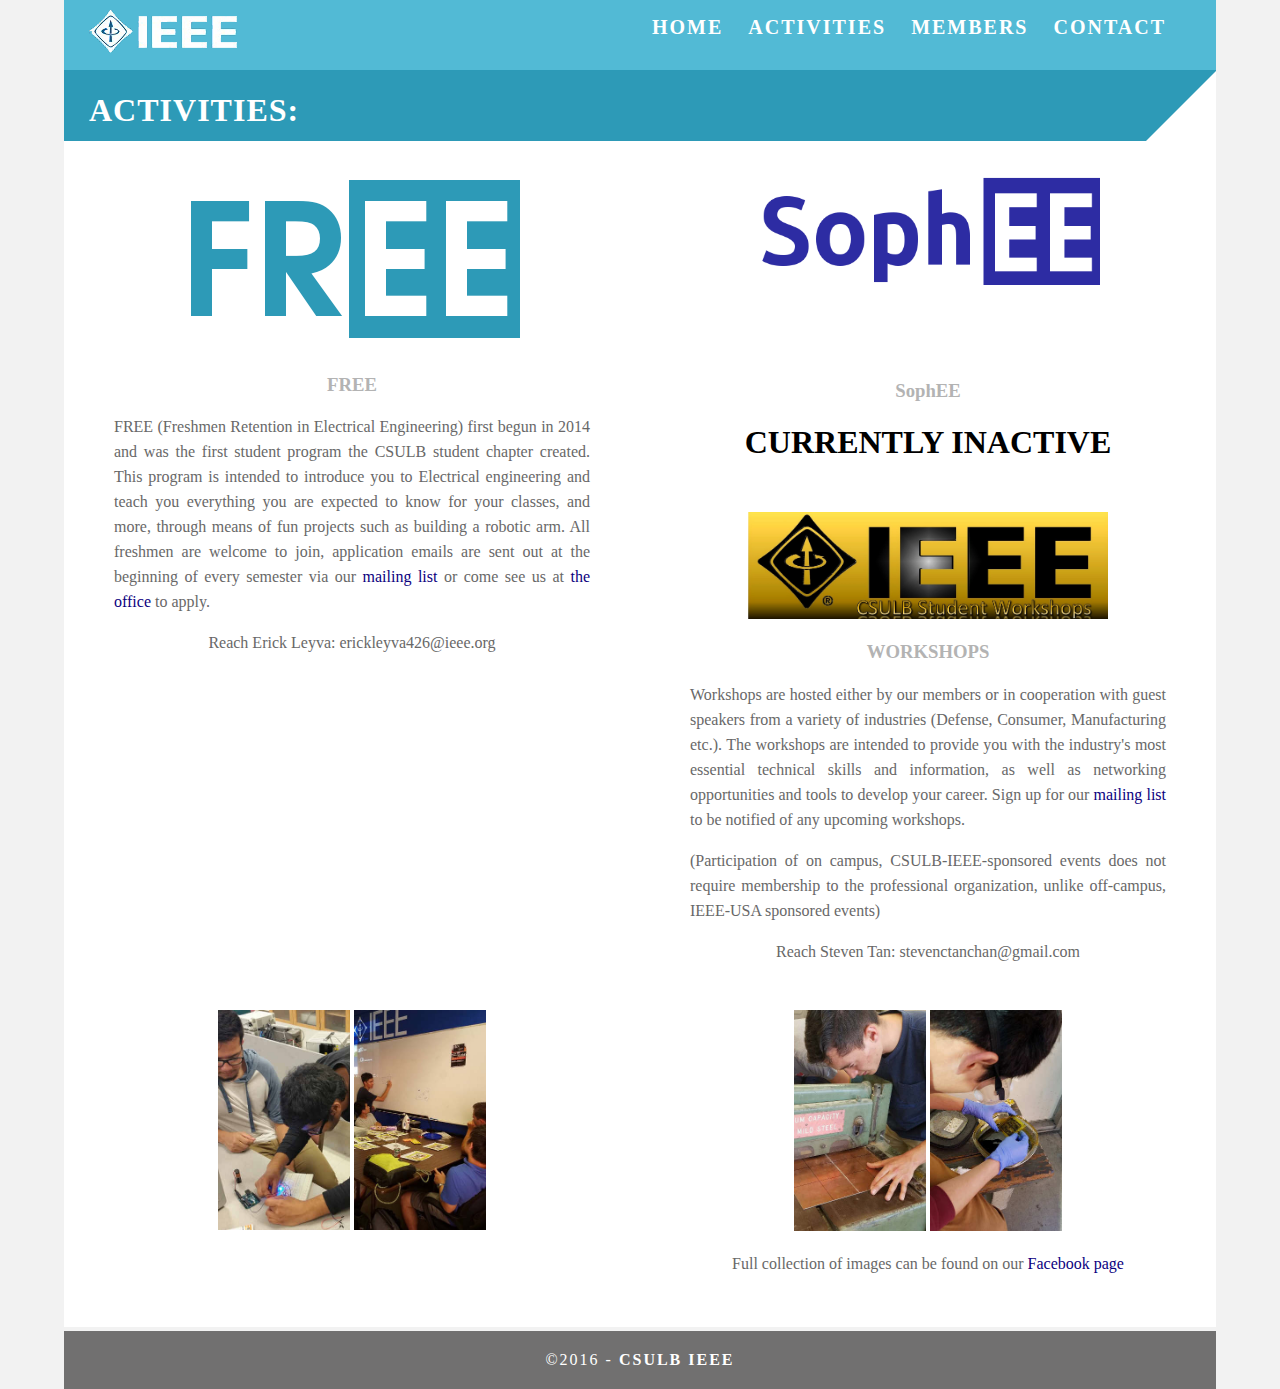
==== commit 77a7d110: "Todo List Changes 2-5" ====
--- a/activities.html
+++ b/activities.html
@@ -70,16 +70,13 @@
             <img src="images/free_logo.png" alt="FREE" width="400" height="180" class="activity_cards"/>
 	    <h3>FREE</h3>
             <p>FREE (Freshmen Retention in Electrical Engineering) first begun in 2014 and was the first student program the CSULB student chapter created. This program is intended to introduce you to Electrical engineering and teach you everything you are expected to know for your classes, and more, through means of fun projects such as building a robotic arm. All freshmen are welcome to join, application emails are sent out at the beginning of every semester via our <a href="contact.html" style="color:#0B0080"> mailing list</a> or come see us at <a href="index.html#office" style="color:#0B0080">the office</a> to apply.</p>
-	    <p style="text-align:center">Reach Hari Gandhi: harigandhi90@gmail.com</p>
-            <p style="text-align:center"><a href="https://goo.gl/forms/6DrkW8fFncnEJft83" style="color:#0B0080">Register for FREE today!</a></p>
+	    <p style="text-align:center">Reach Erick Leyva: erickleyva426@ieee.org</p>
           </article>
 
 <article class="footer_column">
   <img src="images/sophee_logo.png" alt="SophEE" width="400" height="180" class="activity_cards"/>
                 <h3><br><br><br>SophEE</h3>
-                <p>This year, for the first time, we are also hosting a semester-long Sophomore program. This program will build on knowledge acquired in your first year as an EE major and continue applying them in projects such as a line following robot. The skills you will learn and use in this program include C++ and arduino programming, more breadboarding, soldering, using IR sensor arrays and PID control. Application emails are sent out at the beginning of every semester via our <a href="contact.html" style="color:#0B0080"> mailing list</a> or come see us at <a href="index.html#office" style="color:#0B0080">the office</a> to apply.</p>
-                <p style="text-align:center">Reach James Donahue: JamesDonahue@ieee.org</p>
-                <p style="text-align:center"><a href="https://goo.gl/forms/nTPnQ4P3f2jNrjME2" style="color:#0B0080">Register for SophEE today!</a></p>
+                <h1>CURRENTLY INACTIVE</h1>
 </article>
 
 	  <article class="footer_column">           
@@ -87,8 +84,7 @@
 	    <h3>WORKSHOPS</h3>
             <p>Workshops are hosted either by our members or in cooperation with guest speakers from a variety of industries (Defense, Consumer, Manufacturing etc.). The workshops are intended to provide you with the industry's most essential technical skills and information, as well as networking opportunities and tools to develop your career. Sign up for our <a href="contact.html" style="color:#0B0080">mailing list</a> to be notified of any upcoming workshops.</p>
             <p>(Participation of on campus, CSULB-IEEE-sponsored events does not require membership to the professional organization, unlike off-campus, IEEE-USA sponsored events)</<p>
-                <p style="text-align:center">Reach Ryan Stonic: Ryanstonick@gmail.com</p>
-                <p style="text-align:center"><a href="https://goo.gl/forms/ziOTPdsBRB2EQt2x2" style="color:#0B0080">Sign up for workshops</a></p>
+                <p style="text-align:center">Reach Steven Tan: stevenctanchan@gmail.com</p>
 </article>
 <!-- Picture collage -->
 <article class="footer_column">
--- a/css/styles.css
+++ b/css/styles.css
@@ -151,7 +151,7 @@
     position: relative;
 }
 .entry-banner:before {
-    /*Cuts the corner of this div*/ 
+    /*Cuts the corner of this div*/
     content: '';
     position: absolute;
     bottom: 0;
@@ -170,7 +170,6 @@
     width: 100px;
 }
 .gallery {
-    clear: both;
     display: inline-block;
     width: 100%;
     background-color: #FFFFFF;
@@ -202,7 +201,7 @@
 .wrap {
     float: right;
     width: 50%;
-    height: 400px;
+    height: 100%;
     overflow: hidden;
     padding-top: 10px;
     padding-right: 10px;
@@ -241,7 +240,7 @@
 }
 /*.parallax_right:before {
     /*Cuts the corner of this div
-    
+
     content: '';
     position: absolute;
     bottom: 0;
@@ -330,7 +329,7 @@
     color: #686868;
     text-decoration: none;
 }
-.button {
+.join {
     width: 200px;
     margin-top: 40px;
     margin-right: auto;
@@ -350,7 +349,7 @@
     color: #FFFFFF;
     transition: all 0.3s linear;
 }
-.button:hover {
+.join:hover {
     background-color: #FEFEFE;
     color: #C4C4C4;
     cursor: pointer;
@@ -492,7 +491,131 @@
     }
     .wrap {
         width: 100%;
-        height: 330px;
+        height: 100%;
+        padding: 0;
+        overflow:hidden;
+    }
+    /*.form {
+        width: 110%;
+        height: 700px;
+        margin-left: 9%;
+        /* Content of google form made to scale */
+        /*-ms-zoom: 0.75;
+        -moz-transform: scale(0.75);
+        -moz-transform-origin: 0 0;
+        -o-transform: scale(0.75);
+        -o-transform-origin: 0 0;
+        -webkit-transform: scale(0.75);
+        -webkit-transform-origin: 0 0;
+    } */
+}
+/* --------------Small Tablets-------------- */
+
+@media (min-width: 321px)and (max-width: 868px) {
+    .logo {
+        width: 100%;
+        text-align: center;
+        margin-top: 13px;
+        margin-right: 0px;
+        margin-bottom: 0px;
+        margin-left: 0px;
+        color: #043745;
+    }
+    .container header nav {
+        margin-top: 0px;
+        margin-right: 0px;
+        margin-bottom: 0px;
+        margin-left: 0px;
+        width: 100%;
+        float: hidden;
+        overflow: auto;
+        display: inline-block;
+        background: #52bad5;
+    }
+    header nav ul {
+        padding: 0px;
+        float: none;
+    }
+    nav ul li {
+        margin-top: 0px;
+        margin-right: 0px;
+        margin-bottom: 0px;
+        margin-left: 0px;
+        width: 100%;
+        text-align: center;
+        padding-top: 8px;
+        padding-bottom: 8px;
+    }
+    .text_column {
+        width: 100%;
+        text-align: left;
+        padding-top: 0px;
+        padding-right: 0px;
+        padding-bottom: 0px;
+        padding-left: 0px;
+    }
+    .thumbnail {
+        width: 100%;
+    }
+    .footer_column {
+        width: 100%;
+        margin-top: 0px;
+    }
+    .parallax_left {
+        display: none;
+    }
+    .parallax_right {
+        margin-left: 0%;
+    }
+    .thumbnail {
+        width: 50%;
+    }
+    .wrap {
+        width: 100%;
+        height: 100%;
+        padding: 0;
+        overflow: hidden;
+    }
+    .form {
+        width: 110%;
+        height: 600px;
+        margin-left: 9%;
+        /* Content of google form made to scale */
+        -ms-zoom: 0.75;
+        -moz-transform: scale(0.75);
+        -moz-transform-origin: 0 0;
+        -o-transform: scale(0.75);
+        -o-transform-origin: 0 0;
+        -webkit-transform: scale(0.75);
+        -webkit-transform-origin: 0 0;
+    }
+    .footer_column {
+        width: 100%;
+    }
+}
+/* -------------Small Desktops------------- */
+
+@media (min-width: 868px) and (max-width: 1096px) {
+    .text_column {
+        width: 100%;
+    }
+    .thumbnail {
+        width: 50%;
+    }
+    .text_column {
+        width: 100%;
+        margin-top: 0px;
+        margin-right: 0px;
+        margin-bottom: 0px;
+        margin-left: 0px;
+        padding-top: 0px;
+        padding-right: 0px;
+        padding-bottom: 0px;
+        padding-left: 0px;
+    }
+    .wrap {
+        width: 100%;
+        height: 100%;
         padding: 0;
         overflow: hidden;
     }
@@ -510,130 +633,6 @@
         -webkit-transform-origin: 0 0;
     }
 }
-/* --------------Small Tablets-------------- */
-
-@media (min-width: 321px)and (max-width: 868px) {
-    .logo {
-        width: 100%;
-        text-align: center;
-        margin-top: 13px;
-        margin-right: 0px;
-        margin-bottom: 0px;
-        margin-left: 0px;
-        color: #043745;
-    }
-    .container header nav {
-        margin-top: 0px;
-        margin-right: 0px;
-        margin-bottom: 0px;
-        margin-left: 0px;
-        width: 100%;
-        float: hidden;
-        overflow: auto;
-        display: inline-block;
-        background: #52bad5;
-    }
-    header nav ul {
-        padding: 0px;
-        float: none;
-    }
-    nav ul li {
-        margin-top: 0px;
-        margin-right: 0px;
-        margin-bottom: 0px;
-        margin-left: 0px;
-        width: 100%;
-        text-align: center;
-        padding-top: 8px;
-        padding-bottom: 8px;
-    }
-    .text_column {
-        width: 100%;
-        text-align: left;
-        padding-top: 0px;
-        padding-right: 0px;
-        padding-bottom: 0px;
-        padding-left: 0px;
-    }
-    .thumbnail {
-        width: 100%;
-    }
-    .footer_column {
-        width: 100%;
-        margin-top: 0px;
-    }
-    .parallax_left {
-        display: none;
-    }
-    .parallax_right {
-        margin-left: 0%;
-    }
-    .thumbnail {
-        width: 50%;
-    }
-    .wrap {
-        width: 100%;
-        height: 300px;
-        padding: 0;
-        overflow: hidden;
-    }
-    .form {
-        width: 110%;
-        height: 600px;
-        margin-left: 9%;
-        /* Content of google form made to scale */
-        -ms-zoom: 0.75;
-        -moz-transform: scale(0.75);
-        -moz-transform-origin: 0 0;
-        -o-transform: scale(0.75);
-        -o-transform-origin: 0 0;
-        -webkit-transform: scale(0.75);
-        -webkit-transform-origin: 0 0;
-    }
-    .footer_column {
-        width: 100%;
-    }
-}
-/* -------------Small Desktops------------- */
-
-@media (min-width: 868px) and (max-width: 1096px) {
-    .text_column {
-        width: 100%;
-    }
-    .thumbnail {
-        width: 50%;
-    }
-    .text_column {
-        width: 100%;
-        margin-top: 0px;
-        margin-right: 0px;
-        margin-bottom: 0px;
-        margin-left: 0px;
-        padding-top: 0px;
-        padding-right: 0px;
-        padding-bottom: 0px;
-        padding-left: 0px;
-    }
-    .wrap {
-        width: 100%;
-        height: 300px;
-        padding: 0;
-        overflow: hidden;
-    }
-    .form {
-        width: 110%;
-        height: 700px;
-        margin-left: 9%;
-        /* Content of google form made to scale */
-        -ms-zoom: 0.75;
-        -moz-transform: scale(0.75);
-        -moz-transform-origin: 0 0;
-        -o-transform: scale(0.75);
-        -o-transform-origin: 0 0;
-        -webkit-transform: scale(0.75);
-        -webkit-transform-origin: 0 0;
-    }
-}
 /* -------------Largest Desktops------------- */
 
-@media (min-width: 1300px) {}+@media (min-width: 1300px) {}
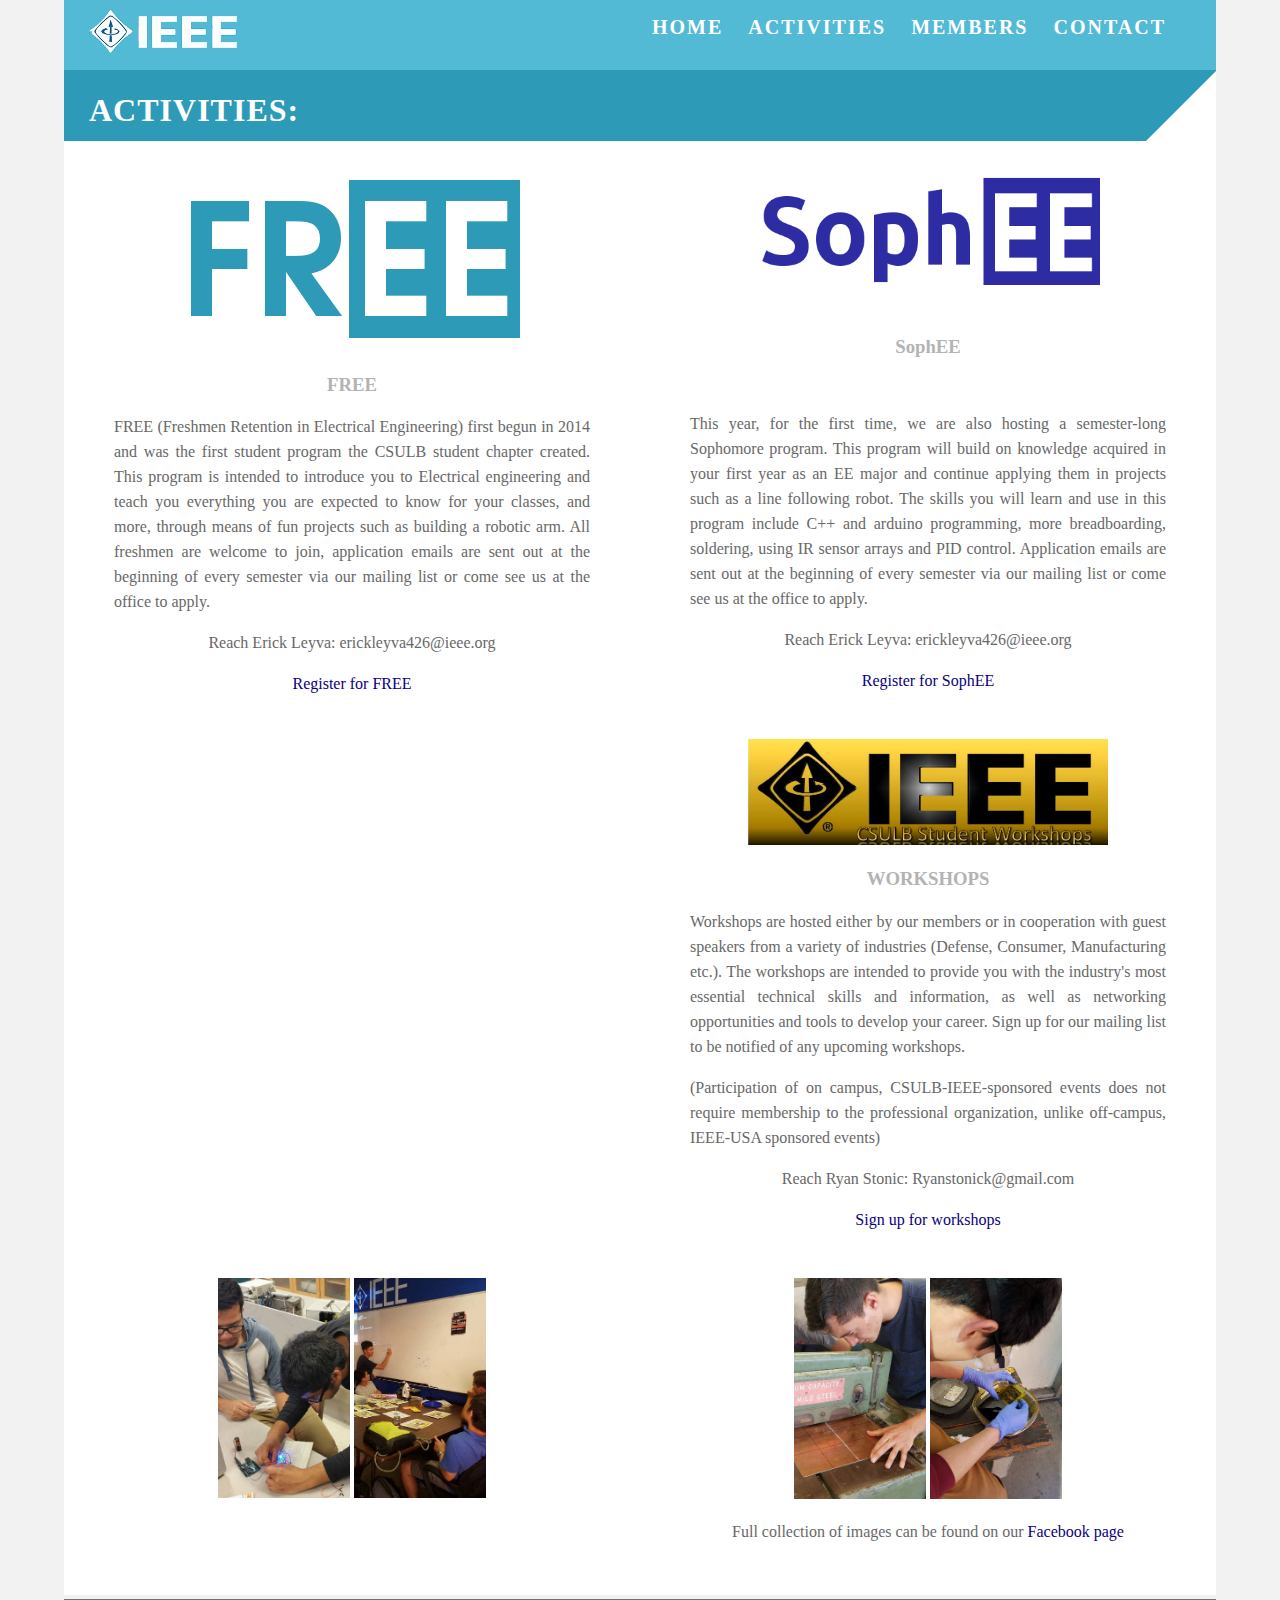
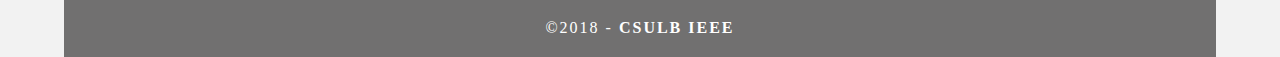
==== commit 4c1b00b2: "9/30 Changes" ====
--- a/activities.html
+++ b/activities.html
@@ -68,40 +68,51 @@
           <article class="footer_column">
             <!--Comment out to add pictures for each section-->
             <img src="images/free_logo.png" alt="FREE" width="400" height="180" class="activity_cards"/>
-	    <h3>FREE</h3>
-            <p>FREE (Freshmen Retention in Electrical Engineering) first begun in 2014 and was the first student program the CSULB student chapter created. This program is intended to introduce you to Electrical engineering and teach you everything you are expected to know for your classes, and more, through means of fun projects such as building a robotic arm. All freshmen are welcome to join, application emails are sent out at the beginning of every semester via our <a href="contact.html" style="color:#0B0080"> mailing list</a> or come see us at <a href="index.html#office" style="color:#0B0080">the office</a> to apply.</p>
-	    <p style="text-align:center">Reach Erick Leyva: erickleyva426@ieee.org</p>
+	          <h3>FREE</h3>
+            <p>
+              FREE (Freshmen Retention in Electrical Engineering) first begun in 2014 and was the first student program the CSULB student chapter created. This program is intended to introduce you to Electrical engineering and teach you everything you are expected to know for your classes, and more, through means of fun projects such as building a robotic arm. All freshmen are welcome to join, application emails are sent out at the beginning of every semester via our mailing list or come see us at the office to apply.
+            </p>
+	          <p style="text-align:center"> Reach Erick Leyva: erickleyva426@ieee.org </p>
+            <p style="text-align:center"><a href="https://goo.gl/forms/6DrkW8fFncnEJft83" style="color:#0B0080">Register for FREE</a></p>
           </article>
 
-<article class="footer_column">
-  <img src="images/sophee_logo.png" alt="SophEE" width="400" height="180" class="activity_cards"/>
-                <h3><br><br><br>SophEE</h3>
-                <h1>CURRENTLY INACTIVE</h1>
-</article>
+          <article class="footer_column">
+            <img src="images/sophee_logo.png" alt="SophEE" width="400" height="180" class="activity_cards"/>
+            <h3><br>SophEE</h3>
+            <br>
+            <p>
+              This year, for the first time, we are also hosting a semester-long Sophomore program. This program will build on knowledge acquired in your first year as an EE major and continue applying them in projects such as a line following robot. The skills you will learn and use in this program include C++ and arduino programming, more breadboarding, soldering, using IR sensor arrays and PID control. Application emails are sent out at the beginning of every semester via our mailing list or come see us at the office to apply.
+            </p>
+            <p style="text-align:center"> Reach Erick Leyva: erickleyva426@ieee.org </p>
+            <p style="text-align:center"><a href="https://goo.gl/forms/nTPnQ4P3f2jNrjME2" style="color:#0B0080">Register for SophEE</a></p>
+          </article>
 
-	  <article class="footer_column">           
-	    <img src="images/workshop_logo.jpg" alt="" width="400" height="180" class="activity_cards"/>
-	    <h3>WORKSHOPS</h3>
-            <p>Workshops are hosted either by our members or in cooperation with guest speakers from a variety of industries (Defense, Consumer, Manufacturing etc.). The workshops are intended to provide you with the industry's most essential technical skills and information, as well as networking opportunities and tools to develop your career. Sign up for our <a href="contact.html" style="color:#0B0080">mailing list</a> to be notified of any upcoming workshops.</p>
+          <article class="footer_column">           
+            <img src="images/workshop_logo.jpg" alt="" width="400" height="180" class="activity_cards"/>
+            <h3>WORKSHOPS</h3>
+            <p>
+              Workshops are hosted either by our members or in cooperation with guest speakers from a variety of industries (Defense, Consumer, Manufacturing etc.). The workshops are intended to provide you with the industry's most essential technical skills and information, as well as networking opportunities and tools to develop your career. Sign up for our mailing list to be notified of any upcoming workshops.
+            </p>
             <p>(Participation of on campus, CSULB-IEEE-sponsored events does not require membership to the professional organization, unlike off-campus, IEEE-USA sponsored events)</<p>
-                <p style="text-align:center">Reach Steven Tan: stevenctanchan@gmail.com</p>
-</article>
-<!-- Picture collage -->
-<article class="footer_column">
-  <img src="images/workshops1.jpg" class="activity_gallery">
-  <img src="images/workshops2.jpg" class="activity_gallery">
-</article>
-<article class="footer_column">
-  <img src="images/workshops3.jpg" class="activity_gallery">
-  <img src="images/workshops4.jpg" class="activity_gallery">
-  <p style="text-align:center">Full collection of images can be found on our <a href="https://www.facebook.com/csulbieee" style="color:#0B0080"> Facebook page</a></p>
-</article>
+            <p style="text-align:center"> Reach Ryan Stonic: Ryanstonick@gmail.com </p>
+            <p style="text-align:center"><a href="https://goo.gl/forms/ziOTPdsBRB2EQt2x2" style="color:#0B0080">Sign up for workshops</a></p>
+          </article>
+          <!-- Picture collage -->
+          <article class="footer_column">
+            <img src="images/workshops1.jpg" class="activity_gallery">
+            <img src="images/workshops2.jpg" class="activity_gallery">
+          </article>
+          <article class="footer_column">
+            <img src="images/workshops3.jpg" class="activity_gallery">
+            <img src="images/workshops4.jpg" class="activity_gallery">
+            <p style="text-align:center">Full collection of images can be found on our <a href="https://www.facebook.com/csulbieee" style="color:#0B0080"> Facebook page</a></p>
+          </article>
         </footer>
 	
 <!-- Copyrights Section -->
-<div class="copyright">&copy;2016 - <strong>CSULB IEEE</strong>
+<div class="copyright">&copy;2018 - <strong>CSULB IEEE</strong>
 </div>
     <!-- Main Container Ends -->
 </body>
 
-</html>
+</html>